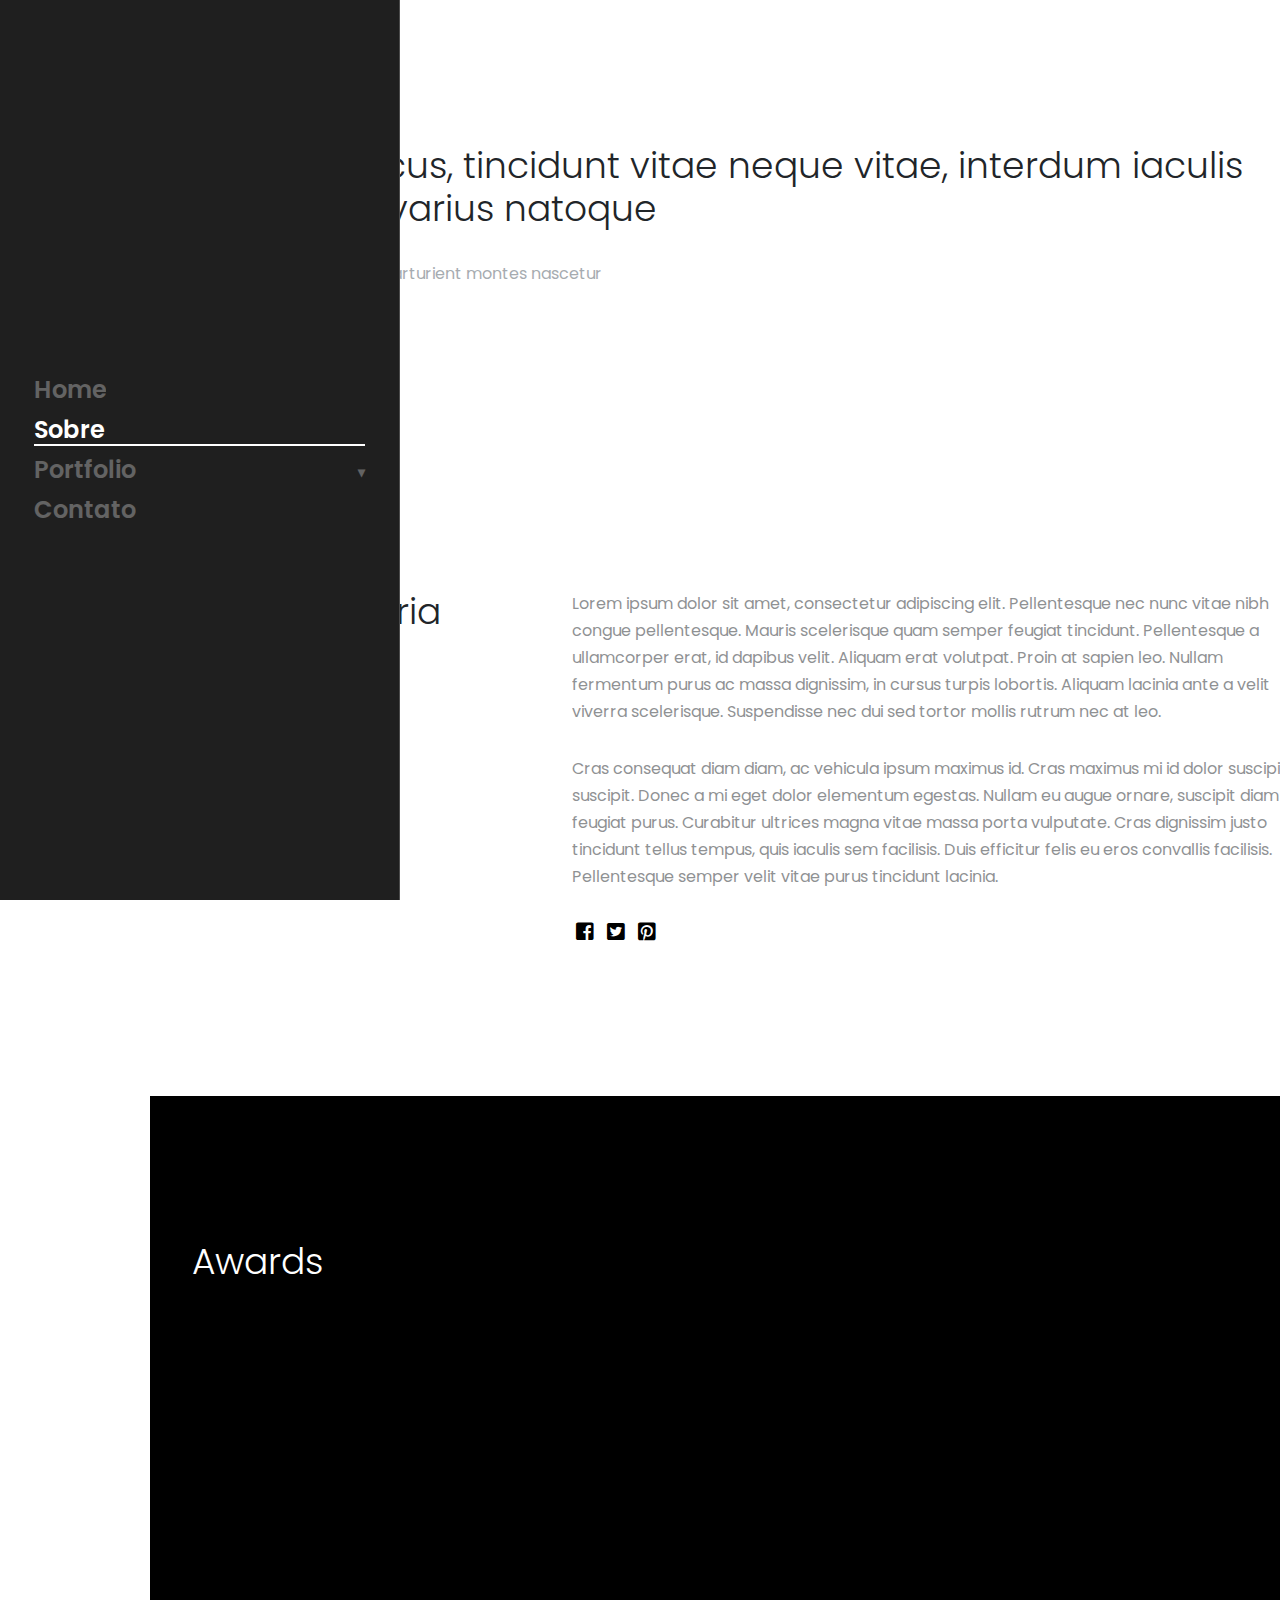
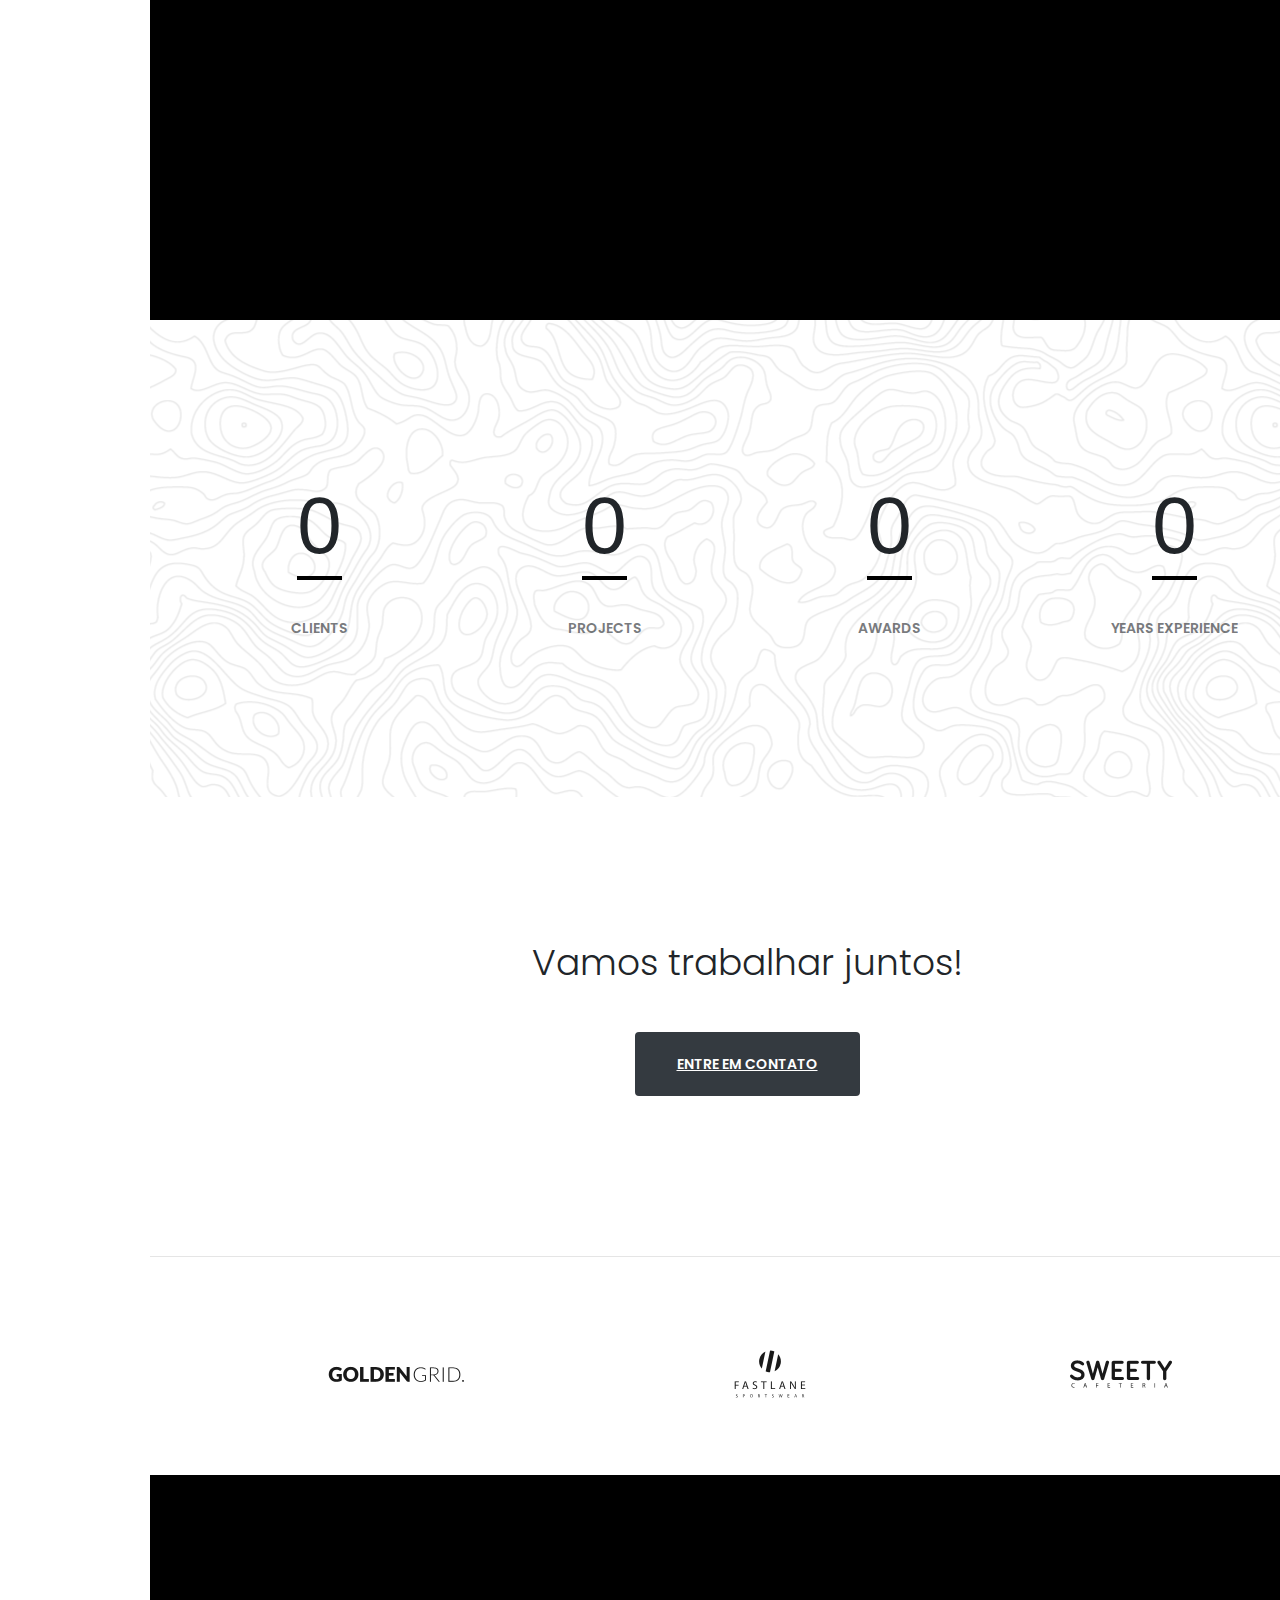
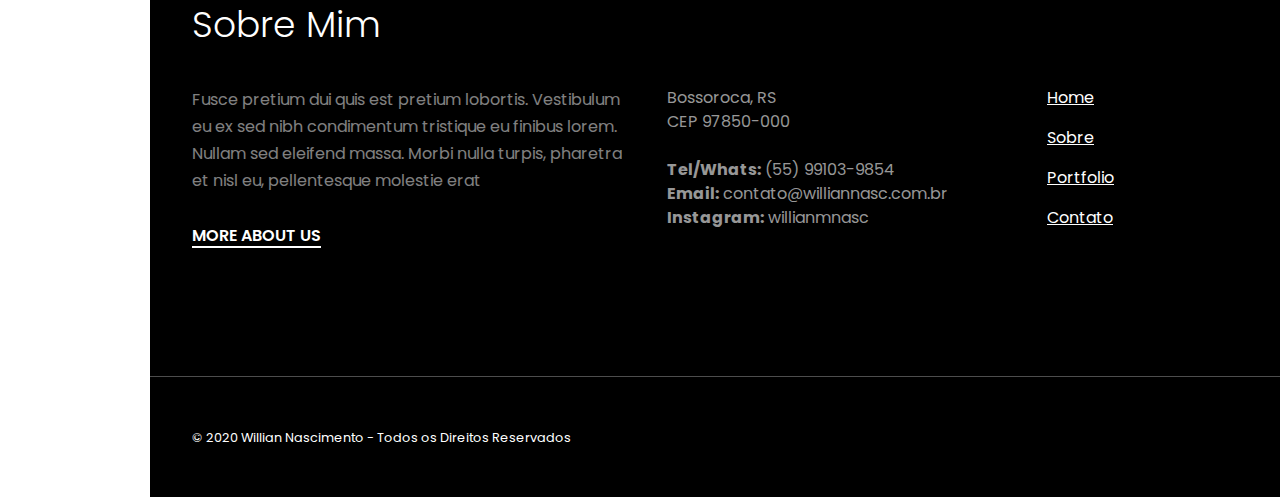
==== sobre.html @ 7a1d3979 "Update Site" ====
<!doctype html>
<html lang="en">
<head>
	<meta charset="UTF-8">
    <meta name="viewport" content="width=device-width, initial-scale=1, shrink-to-fit=no">
	<meta name="author" content="ThemeStarz">

    <link rel="stylesheet" href="https://fonts.googleapis.com/css?family=Poppins:300,400,600">
    <link rel="stylesheet" href="assets/bootstrap/css/bootstrap.min.css" type="text/css">
    <link rel="stylesheet" href="assets/font-awesome/css/fontawesome-all.min.css">
    <link rel="stylesheet" href="assets/css/magnific-popup.css">
    <link rel="stylesheet" href="assets/css/odometer-theme-default.css">
    <link rel="stylesheet" href="assets/css/style.css">

	<title>Sobre | Willian Nascimento</title>

</head>
<body class="has-loading-screen">

<div class="ts-page-wrapper">
    <!--Brand Navigation
    ====================================================================================================================
    -->
    <div id="brand-navigation">

     

    </div>

    <!--Main Left Navigation
    ====================================================================================================================
    -->
    <div id="main-navigation">
        <nav class="navbar navbar-dark">
            <ul class="navbar-nav">

                <!--Home
                ========================================================================================================
                -->
                <li class="nav-item">
                    <a class="nav-link" href="index" role="button">Home</a>
                    <div class="collapse" id="collapse__home">
                    </div>
                </li>

                <!--About us
                ========================================================================================================
                -->
                <li class="nav-item">
                    <a class="nav-link active" href="sobre" role="button">Sobre</a>
                    <div class="collapse" id="collapse__about">
                    </div>
                </li>

                <!--Portfolio
                ========================================================================================================
                -->
                <li class="nav-item">
                    <a class="nav-link" href="#collapse-portfolio" data-toggle="collapse" role="button">Portfolio</a>
                    <div class="collapse" id="collapse-portfolio">
                        <ul class="nav flex-column">

                            <!--Single-->

                            <li class="nav-item">
                                <a class="nav-link" href="#collapse__portfolio--detail" data-toggle="collapse" role="button">Detail</a>
                                <div class="collapse" id="collapse__portfolio--detail">
                                    <ul class="nav flex-column">
                                        <li class="nav-item">
                                            <a class="nav-link" href="portfolio__detail--default.html">Default</a>
                                        </li>
                                        <li class="nav-item">
                                            <a class="nav-link" href="portfolio__detail--slider.html">Slider</a>
                                        </li>
                                        <li class="nav-item">
                                            <a class="nav-link" href="portfolio__detail--minimal.html">Minimal</a>
                                        </li>
                                        <li class="nav-item">
                                            <a class="nav-link" href="portfolio__detail--case-study.html">Case Study</a>
                                        </li>
                                        <li class="nav-item">
                                            <a class="nav-link" href="portfolio__detail--vertical.html">Vertical</a>
                                        </li>
                                    </ul>
                                </div>
                            </li>

                            <!--Columns-->

                            <li class="nav-item">
                                <a class="nav-link" href="#collapse__portfolio--columns" data-toggle="collapse" role="button">Columns</a>
                                <div class="collapse" id="collapse__portfolio--columns">
                                    <ul class="nav flex-column">
                                        <li class="nav-item">
                                            <a class="nav-link" href="portfolio__columns--2.html">2 Columns</a>
                                        </li>
                                        <li class="nav-item">
                                            <a class="nav-link" href="portfolio__columns--3.html">3 Columns</a>
                                        </li>
                                        <li class="nav-item">
                                            <a class="nav-link" href="portfolio__columns--4.html">4 Columns</a>
                                        </li>
                                        <li class="nav-item">
                                            <a class="nav-link" href="portfolio__columns--2--full-width.html">Full Width 2 Columns</a>
                                        </li>
                                        <li class="nav-item">
                                            <a class="nav-link" href="portfolio__columns--3--full-width.html">Full Width 3 Columns</a>
                                        </li>
                                        <li class="nav-item">
                                            <a class="nav-link" href="portfolio__columns--4--full-width.html">Full Width 4 Columns</a>
                                        </li>
                                    </ul>
                                </div>
                            </li>

                            <!--Masonry-->

                            <li class="nav-item">
                                <a class="nav-link" href="portfolio__masonry.html">Masonry</a>
                            </li>

                        </ul>
                    </div>
                </li>


                <!--Contact
                ========================================================================================================
                -->
                <li class="nav-item">
                    <a class="nav-link" href="contato" role="button">Contato</a>
                    <div class="collapse" id="collapse__contact">
                    </div>
                </li>

            </ul>
        </nav>
    </div>

    <!--Content
    ====================================================================================================================
    -->
    <div class="ts-content">
        <!--HERO HEADER
        ================================================================================================================
        ================================================================================================================
        -->
        <header id="ts-hero" class="ts-block">

            <div class="container pt-5 pt-lg-0">

                <blockquote class="blockquote">
                    <h2>Cras nisl lacus, tincidunt vitae neque vitae, interdum iaculis tortor. Orci varius natoque</h2>
                    <div class="blockquote-footer">Penatibus et magnis dis parturient montes nascetur</div>
                </blockquote>

            </div>

        </header>

        <!--MAIN CONTENT
        ================================================================================================================
        ================================================================================================================
        -->
        <main id="ts-content">

            <!--The Team
            ============================================================================================================
            -->
            

            <!--Our Story
            ============================================================================================================
            -->
            <section id="story" class="ts-block">
                <div class="container">
                    <div class="row">

                        <div class="col-md-4">
                            <div class="ts-title">
                                <h2>Minha História</h2>
                            </div>
                        </div>

                        <div class="col-md-8">
                            <p>
                                Lorem ipsum dolor sit amet, consectetur adipiscing elit. Pellentesque nec nunc vitae nibh
                                congue pellentesque. Mauris scelerisque quam semper feugiat tincidunt. Pellentesque a
                                ullamcorper erat, id dapibus velit. Aliquam erat volutpat. Proin at sapien leo. Nullam
                                fermentum purus ac massa dignissim, in cursus turpis lobortis. Aliquam lacinia ante a
                                velit viverra scelerisque. Suspendisse nec dui sed tortor mollis rutrum nec at leo.
                            </p>
                            <p>
                                Cras consequat diam diam, ac vehicula ipsum maximus id. Cras maximus mi id dolor suscipit
                                suscipit. Donec a mi eget dolor elementum egestas. Nullam eu augue ornare, suscipit diam
                                ut, feugiat purus. Curabitur ultrices magna vitae massa porta vulputate. Cras dignissim
                                justo tincidunt tellus tempus, quis iaculis sem facilisis. Duis efficitur felis eu eros
                                convallis facilisis. Pellentesque semper velit vitae purus tincidunt lacinia.
                            </p>
                            <div class="ts-group h5">
                                <a href="#" class="px-1">
                                    <i class="fab fa-facebook-square"></i>
                                </a>
                                <a href="#" class="px-1">
                                    <i class="fab fa-twitter-square"></i>
                                </a>
                                <a href="#" class="px-1">
                                    <i class="fab fa-pinterest-square"></i>
                                </a>
                            </div>
                        </div>

                    </div>
                </div>
            </section>

            <!--Awards
            ============================================================================================================
            -->
            <section id="features" class="ts-block ts-bg-black text-white">
                <div class="container">
                    <div class="row">

                        <div class="col-md-4">
                            <div class="ts-title">
                                <h2>Awards</h2>
                            </div>
                        </div>

                        <div class="col-md-8">
                            <ul class="list list-text list-dashed">

                                <li data-animate="ts-fadeInRight">
                                    <h5 class="opacity-30"><strong>2010</strong></h5>
                                    <h4>1st place in Best Interactive Design</h4>
                                    <p>
                                        Fusce pretium dui quis est pretium lobortis. Vestibulum eu ex sed nibh
                                        condimentum tristique eu finibus lorem. Nullam sed eleifend massa.
                                    </p>
                                </li>
                                <!--end Experience block-->

                                <li data-animate="ts-fadeInRight" data-ts-delay=".1s">
                                    <h5 class="opacity-30"><strong>2012</strong></h5>
                                    <h4>The Best Photomanipulation</h4>
                                    <p>
                                        Vestibulum eu ex sed nibh condimentum tristique eu finibus lorem. Nullam sed
                                        eleifend massa. Morbi nulla turpis, pharetra
                                    </p>
                                </li>
                                <!--end Experience block-->

                                <li data-animate="ts-fadeInRight" data-ts-delay=".2s">
                                    <h5 class="opacity-30"><strong>2015</strong></h5>
                                    <h4>Top 5 Innovative Mobile Applications</h4>
                                    <p>
                                        Tristique eu finibus lorem. Nullam sed eleifend massa. Morbi nulla turpis,
                                        pharetra et nisl eu, pellentesque molestie erat
                                    </p>
                                </li>
                                <!--end Experience block-->

                            </ul>
                        </div>

                    </div>
                </div>

            </section>

            <!--Promo numbers
            ============================================================================================================
            -->
            <section class="ts-block ts-background-repeat" data-bg-image="assets/img/bg__pattern--topo.png">
                <div class="container ts-promo-numbers">
                    <div class="row">

                        <div class="col-sm-6 col-md-3">
                            <div class="ts-promo-number text-center">
                                <figure class="odometer" data-odometer-final="43">0</figure>
                                <h5>Clients</h5>
                            </div>
                        </div>
                        <!--end Promo number-->

                        <div class="col-sm-6 col-md-3">
                            <div class="ts-promo-number text-center">
                                <figure class="odometer" data-odometer-final="68">0</figure>
                                <h5>Projects</h5>
                            </div>
                        </div>
                        <!--end Promo number-->

                        <div class="col-sm-6 col-md-3">
                            <div class="ts-promo-number text-center">
                                <figure class="odometer" data-odometer-final="17">0</figure>
                                <h5>Awards</h5>
                            </div>
                        </div>
                        <!--end Promo number-->

                        <div class="col-sm-6 col-md-3">
                            <div class="ts-promo-number text-center">
                                <figure class="odometer" data-odometer-final="12">0</figure>
                                <h5>Years Experience</h5>
                            </div>
                        </div>
                        <!--end Promo number-->

                    </div>
                </div>
            </section>

            <!--Call to action
            ============================================================================================================
            -->
            <section class="py-5 text-center">
                <div class="container py-5 my-5">

                    <h2 class="mb-5">Vamos trabalhar juntos!</h2>
                    <a href="#" class="btn btn-dark">Entre em contato</a>

                </div>
            </section>

            <hr>

            <!--Partners
            ============================================================================================================
            -->
            <section id="partners" class="py-3">
                <div class="container py-5">
                    <div class="d-block d-md-flex justify-content-around align-items-center text-center ts-partners">

                        <a href="#">
                            <img src="assets/img/logo-01.png" alt="">
                        </a>
                        <a href="#">
                            <img src="assets/img/logo-02.png" alt="">
                        </a>
                        <a href="#">
                            <img src="assets/img/logo-03.png" alt="">
                        </a>

                    </div>
                </div>
            </section>

        </main>
        <!--end #content-->

        <!--FOOTER
        ================================================================================================================
        ================================================================================================================
        -->
        <footer id="ts-footer">
            <section id="ts-footer-main">
                <div class="container">

                    <div class="ts-title">
                        <h2>Sobre Mim</h2>
                    </div>

                    <div class="row">

                        <div class="col-md-5">
                            <p>
                                Fusce pretium dui quis est pretium lobortis. Vestibulum eu ex sed nibh condimentum
                                tristique eu finibus lorem. Nullam sed eleifend massa. Morbi nulla turpis, pharetra et
                                nisl eu, pellentesque molestie erat
                            </p>
                            <a href="#" class="ts-link ts-underline mb-5 mb-md-0 d-inline-block">More About Us</a>
                        </div>

                        <div class="col-sm-6 col-md-4">
                            <address class="ts-text-muted---white">
                                Bossoroca, RS
                                <br>
                                CEP 97850-000
                                <br>
                                <br>
                                <strong>Tel/Whats:</strong> <a href="https://api.whatsapp.com/send?phone=+5555991039854">(55) 99103-9854</a>
                                <br>
                                <strong>Email:</strong> <a href="mailto:williannasc@live.com">contato@williannasc.com.br</a>
                                <br>
                                <strong>Instagram:</strong> <a href="https://www.instagram.com/willianmnasc/">willianmnasc</a>
                                <br>
                            </address>
                        </div>

                        <div class="col-sm-6 col-md-3">
                            <nav class="nav flex-column">
                                <a class="nav-link" href="index">Home</a>
                                <a class="nav-link" href="sobre">Sobre</a>
                                <a class="nav-link" href="#">Portfolio</a>
                                <a class="nav-link" href="contato">Contato</a>
                            </nav>
                        </div>

                    </div>
                </div>
            </section>

            <section>
                <div class="container py-5">
                    <small>© 2020 Willian Nascimento - Todos os Direitos Reservados</small>
                </div>
            </section>

        </footer>
        <!--end #footer-->

    </div>
    <!--end page-->
</div>

	<script src="assets/js/jquery-3.3.1.min.js"></script>
	<script src="assets/js/popper.min.js"></script>
	<script src="assets/bootstrap/js/bootstrap.min.js"></script>
    <script src="assets/js/imagesloaded.pkgd.min.js"></script>
	<script src="assets/js/isInViewport.jquery.js"></script>
	<script src="assets/js/jquery.magnific-popup.min.js"></script>
	<script src="assets/js/scrolla.jquery.min.js"></script>
	<script src="assets/js/jquery.validate.min.js"></script>
	<script src="assets/js/jquery-validate.bootstrap-tooltip.min.js"></script>
	<script src="assets/js/odometer.min.js"></script>
	<script src="assets/js/owl.carousel.min.js"></script>
    <script src="assets/js/jquery.vide.min.js"></script>
    <script src="assets/js/custom.js"></script>

</body>
</html>
---- assets/css/odometer-theme-default.css ----
.odometer.odometer-auto-theme, .odometer.odometer-theme-default {
  display: inline-block;
  vertical-align: middle;
  *vertical-align: auto;
  *zoom: 1;
  *display: inline;
  position: relative;
}
.odometer.odometer-auto-theme .odometer-digit, .odometer.odometer-theme-default .odometer-digit {
  display: inline-block;
  vertical-align: middle;
  *vertical-align: auto;
  *zoom: 1;
  *display: inline;
  position: relative;
}
.odometer.odometer-auto-theme .odometer-digit .odometer-digit-spacer, .odometer.odometer-theme-default .odometer-digit .odometer-digit-spacer {
  display: inline-block;
  vertical-align: middle;
  *vertical-align: auto;
  *zoom: 1;
  *display: inline;
  visibility: hidden;
}
.odometer.odometer-auto-theme .odometer-digit .odometer-digit-inner, .odometer.odometer-theme-default .odometer-digit .odometer-digit-inner {
  text-align: left;
  display: block;
  position: absolute;
  top: 0;
  left: 0;
  right: 0;
  bottom: 0;
  overflow: hidden;
}
.odometer.odometer-auto-theme .odometer-digit .odometer-ribbon, .odometer.odometer-theme-default .odometer-digit .odometer-ribbon {
  display: block;
}
.odometer.odometer-auto-theme .odometer-digit .odometer-ribbon-inner, .odometer.odometer-theme-default .odometer-digit .odometer-ribbon-inner {
  display: block;
  -webkit-backface-visibility: hidden;
}
.odometer.odometer-auto-theme .odometer-digit .odometer-value, .odometer.odometer-theme-default .odometer-digit .odometer-value {
  display: block;
  -webkit-transform: translateZ(0);
}
.odometer.odometer-auto-theme .odometer-digit .odometer-value.odometer-last-value, .odometer.odometer-theme-default .odometer-digit .odometer-value.odometer-last-value {
  position: absolute;
}
.odometer.odometer-auto-theme.odometer-animating-up .odometer-ribbon-inner, .odometer.odometer-theme-default.odometer-animating-up .odometer-ribbon-inner {
  -webkit-transition: -webkit-transform 2s;
  -moz-transition: -moz-transform 2s;
  -ms-transition: -ms-transform 2s;
  -o-transition: -o-transform 2s;
  transition: transform 2s;
}
.odometer.odometer-auto-theme.odometer-animating-up.odometer-animating .odometer-ribbon-inner, .odometer.odometer-theme-default.odometer-animating-up.odometer-animating .odometer-ribbon-inner {
  -webkit-transform: translateY(-100%);
  -moz-transform: translateY(-100%);
  -ms-transform: translateY(-100%);
  -o-transform: translateY(-100%);
  transform: translateY(-100%);
}
.odometer.odometer-auto-theme.odometer-animating-down .odometer-ribbon-inner, .odometer.odometer-theme-default.odometer-animating-down .odometer-ribbon-inner {
  -webkit-transform: translateY(-100%);
  -moz-transform: translateY(-100%);
  -ms-transform: translateY(-100%);
  -o-transform: translateY(-100%);
  transform: translateY(-100%);
}
.odometer.odometer-auto-theme.odometer-animating-down.odometer-animating .odometer-ribbon-inner, .odometer.odometer-theme-default.odometer-animating-down.odometer-animating .odometer-ribbon-inner {
  -webkit-transition: -webkit-transform 2s;
  -moz-transition: -moz-transform 2s;
  -ms-transition: -ms-transform 2s;
  -o-transition: -o-transform 2s;
  transition: transform 2s;
  -webkit-transform: translateY(0);
  -moz-transform: translateY(0);
  -ms-transform: translateY(0);
  -o-transform: translateY(0);
  transform: translateY(0);
}

.odometer.odometer-auto-theme, .odometer.odometer-theme-default {
  font-family: "Helvetica Neue", sans-serif;
  line-height: 1.1em;
}
.odometer.odometer-auto-theme .odometer-value, .odometer.odometer-theme-default .odometer-value {
  text-align: center;
}
---- assets/css/style.css ----
/*----------------------------------------------------------------------------------------------------------------------
Project:	    Preus
Version:        1.0.0

Default Color   #000;
Background Color  #fff;

Body copy:		'Poppins', sans-serif; 16px;
Headers:		'Poppins', sans-serif;

----------------------------------------------------------------------------------------------------------------------*/

/*----------------------------------------------------------------------------------------------------------------------
[Table of contents]

A. Basic Styling
  -- Styling

B. Helpers
  -- animations
  -- align
  -- borders
  -- colors
  -- column-count
  -- background
  -- height
  -- margin
  -- list
  -- no-gutters
  -- opacity
  -- overflow
  -- padding
  -- position
  -- shadow
  -- typography
  -- title
  -- transitions
  -- utilities
  -- video-bg
  -- width
  -- z-index

C. Components
  -- block
  -- blockquote
  -- blog
  -- box
  -- buttons
  -- card
  -- circle
  -- description-list
  -- forms
  -- footer
  -- gallery
  -- hr
  -- inputs
  -- item
  -- list
  -- loading-screen
  -- map
  -- member
  -- hero
  -- navbar
  -- page
  -- partners

D. Plugins Styles
  -- Magnific Popup
  -- Owl Carousel

E. Template Specific Elements
  -- Other


----------------------------------------------------------------------------------------------------------------------*/

/***********************************************************************************************************************
A. Basic Styling
***********************************************************************************************************************/

/*-------------------------------------------
  -- Styling - Colors, Font Size, Font Family
-------------------------------------------*/

body {
    font-family: 'Poppins', sans-serif;
    font-size: 1rem;
    margin: 0;
    padding: 0;
}

html {
    font-size: 90%;
}

@media (min-width: 36rem) and (max-width: 47.9375rem) {
    html {
        font-size: 85%;
    }
}

@media (min-width: 48rem) and (max-width: 61.9375rem) {
    html {
        font-size: 90%;
    }
}

@media (min-width: 62rem) and (max-width: 74.9375rem) {
    html {
        font-size: 95%;
    }
}

@media (min-width: 75rem) {
    html {
        font-size: 100%;
    }
}

h1, .ts-h1 {
    font-size: 2.5rem;
    font-weight: 600;
    margin-bottom: .5rem;
}

@media (min-width: 48rem) {
    h1, .ts-h1 {
        font-size: 3rem;
    }
}

@media (min-width: 75rem) {
    h1, .ts-h1 {
        font-size: 4.5rem;
    }
}

@media (min-width: 62rem) {
    h1, .ts-h1 {
        margin-bottom: 1rem;
    }
}

h2, .ts-h2 {
    font-size: 1.625rem;
    font-weight: 300;
}

@media (min-width: 48rem) {
    h2, .ts-h2 {
        font-size: 1.875rem;
    }
}

@media (min-width: 75rem) {
    h2, .ts-h2 {
        font-size: 2.25rem;
    }
}

h3, .ts-h3 {
    font-size: 1.5rem;
    margin-bottom: 1.5625rem;
}

@media (min-width: 36rem) {
    h3, .ts-h3 {
        font-size: 1.375rem;
    }
}

@media (min-width: 75rem) {
    h3, .ts-h3 {
        font-size: 1.875rem;
    }
}

h4, .ts-h4 {
    font-size: 1.25rem;
    margin-bottom: 1.875rem;
    font-weight: 300;
}

@media (min-width: 48rem) {
    h4, .ts-h4 {
        font-size: 1.5rem;
    }
}

h5, .ts-h5 {
    font-size: 1.125rem;
}

@media (min-width: 36rem) {
    h5, .ts-h5 {
        font-size: 1.25rem;
    }
}

h6, .ts-h6 {
    font-size: 1rem;
}

/***********************************************************************************************************************
B. Helpers
***********************************************************************************************************************/

/*-------------------------------------------
  -- Animations
-------------------------------------------*/

[data-animate] {
    opacity: 0;
    -webkit-animation-fill-mode: forwards;
            animation-fill-mode: forwards;
    -webkit-animation-duration: .8s;
            animation-duration: .8s;
    -webkit-animation-timing-function: cubic-bezier(.67, .01, .08, .99);
            animation-timing-function: cubic-bezier(.67, .01, .08, .99);
}

/* Fade In Up */

@-webkit-keyframes ts-fadeInUp {
    from {
        opacity: 0;
        -webkit-transform: translate3d(0, 1.25rem, 0);
                transform: translate3d(0, 1.25rem, 0);
    }

    to {
        opacity: 1;
        -webkit-transform: translate3d(0, 0, 0);
                transform: translate3d(0, 0, 0);
    }
}

@keyframes ts-fadeInUp {
    from {
        opacity: 0;
        -webkit-transform: translate3d(0, 1.25rem, 0);
                transform: translate3d(0, 1.25rem, 0);
    }

    to {
        opacity: 1;
        -webkit-transform: translate3d(0, 0, 0);
                transform: translate3d(0, 0, 0);
    }
}

.ts-fadeInUp {
    -webkit-animation-name: ts-fadeInUp;
            animation-name: ts-fadeInUp;
}

/* Fade In Down */

@-webkit-keyframes ts-fadeInDown {
    from {
        opacity: 0;
        -webkit-transform: translate3d(0, -1.25rem, 0);
                transform: translate3d(0, -1.25rem, 0);
    }

    to {
        opacity: 1;
        -webkit-transform: translate3d(0, 0, 0);
                transform: translate3d(0, 0, 0);
    }
}

@keyframes ts-fadeInDown {
    from {
        opacity: 0;
        -webkit-transform: translate3d(0, -1.25rem, 0);
                transform: translate3d(0, -1.25rem, 0);
    }

    to {
        opacity: 1;
        -webkit-transform: translate3d(0, 0, 0);
                transform: translate3d(0, 0, 0);
    }
}

.ts-fadeInDown {
    -webkit-animation-name: ts-fadeInDown;
            animation-name: ts-fadeInDown;
}

/* Fade In Left */

@-webkit-keyframes ts-fadeInLeft {
    from {
        opacity: 0;
        -webkit-transform: translate3d(-1.25rem, 0, 0);
                transform: translate3d(-1.25rem, 0, 0);
    }

    to {
        opacity: 1;
        -webkit-transform: translate3d(0, 0, 0);
                transform: translate3d(0, 0, 0);
    }
}

@keyframes ts-fadeInLeft {
    from {
        opacity: 0;
        -webkit-transform: translate3d(-1.25rem, 0, 0);
                transform: translate3d(-1.25rem, 0, 0);
    }

    to {
        opacity: 1;
        -webkit-transform: translate3d(0, 0, 0);
                transform: translate3d(0, 0, 0);
    }
}

.ts-fadeInLeft {
    -webkit-animation-name: ts-fadeInLeft;
            animation-name: ts-fadeInLeft;
}

/* Fade In Right */

@-webkit-keyframes ts-fadeInRight {
    from {
        opacity: 0;
        -webkit-transform: translate3d(1.25rem, 0, 0);
                transform: translate3d(1.25rem, 0, 0);
    }

    to {
        opacity: 1;
        -webkit-transform: translate3d(0, 0, 0);
                transform: translate3d(0, 0, 0);
    }
}

@keyframes ts-fadeInRight {
    from {
        opacity: 0;
        -webkit-transform: translate3d(1.25rem, 0, 0);
                transform: translate3d(1.25rem, 0, 0);
    }

    to {
        opacity: 1;
        -webkit-transform: translate3d(0, 0, 0);
                transform: translate3d(0, 0, 0);
    }
}

.ts-fadeInRight {
    -webkit-animation-name: ts-fadeInRight;
            animation-name: ts-fadeInRight;
}

/* Zoom In */

@-webkit-keyframes ts-zoomIn {
    from {
        opacity: 0;
        -webkit-transform: scale(.5);
                transform: scale(.5);
    }

    to {
        opacity: 1;
        -webkit-transform: scale(1);
                transform: scale(1);
    }
}

@keyframes ts-zoomIn {
    from {
        opacity: 0;
        -webkit-transform: scale(.5);
                transform: scale(.5);
    }

    to {
        opacity: 1;
        -webkit-transform: scale(1);
                transform: scale(1);
    }
}

.ts-zoomIn {
    -webkit-animation-name: ts-zoomIn;
            animation-name: ts-zoomIn;
}

/* Zoom Out In */

@-webkit-keyframes ts-zoomOutIn {
    from {
        opacity: 0;
        -webkit-transform: scale(1.1);
                transform: scale(1.1);
    }

    to {
        opacity: 1;
        -webkit-transform: scale(1);
                transform: scale(1);
    }
}

@keyframes ts-zoomOutIn {
    from {
        opacity: 0;
        -webkit-transform: scale(1.1);
                transform: scale(1.1);
    }

    to {
        opacity: 1;
        -webkit-transform: scale(1);
                transform: scale(1);
    }
}

.ts-zoomOutIn {
    -webkit-animation-name: ts-zoomOutIn;
            animation-name: ts-zoomOutIn;
}

/* Zoom In Short */

@-webkit-keyframes ts-zoomInShort {
    from {
        opacity: 0;
        -webkit-transform: scale(.9);
                transform: scale(.9);
    }

    to {
        opacity: 1;
        -webkit-transform: scale(1);
                transform: scale(1);
    }
}

@keyframes ts-zoomInShort {
    from {
        opacity: 0;
        -webkit-transform: scale(.9);
                transform: scale(.9);
    }

    to {
        opacity: 1;
        -webkit-transform: scale(1);
                transform: scale(1);
    }
}

.ts-zoomInShort {
    -webkit-animation-name: ts-zoomInShort;
            animation-name: ts-zoomInShort;
}

/* Reveal */

@-webkit-keyframes ts-reveal {
    from {
        opacity: 0;
        -webkit-transform: scale(.9);
                transform: scale(.9);
    }

    to {
        opacity: 1;
        -webkit-transform: scale(1);
                transform: scale(1);
    }
}

@keyframes ts-reveal {
    from {
        opacity: 0;
        -webkit-transform: scale(.9);
                transform: scale(.9);
    }

    to {
        opacity: 1;
        -webkit-transform: scale(1);
                transform: scale(1);
    }
}

[data-animate="ts-reveal"] {
    opacity: 1;
}

[data-animate="ts-reveal"].animated .wrapper span {
    -webkit-transform: translateY(0%);
            transform: translateY(0%);
}

[data-animate="ts-reveal"] .wrapper {
    display: inline-block;
    margin-bottom: -1rem;
    overflow: hidden;
}

[data-animate="ts-reveal"] .wrapper span {
    display: inline-block;
    transition: -webkit-transform .8s cubic-bezier(.67, .01, .08, .99);
    transition: transform .8s cubic-bezier(.67, .01, .08, .99);
    transition: transform .8s cubic-bezier(.67, .01, .08, .99),
                -webkit-transform .8s cubic-bezier(.67, .01, .08, .99);
    -webkit-transform: translateY(100%);
            transform: translateY(100%);
}

/* -- Align */

.ts-align__vertical {
    display: flex;
    align-items: center;
}

/*-------------------------------------------
  -- Borders
-------------------------------------------*/

:root {
    /* Border radius *//* Border bottom */
}

.ts-border-radius__sm {
    border-radius: .125rem;
    overflow: hidden;
}

.ts-border-radius__md {
    border-radius: .25rem;
    overflow: hidden;
}

.ts-border-radius__lg {
    border-radius: .5rem;
    overflow: hidden;
}

.ts-border-radius__xl {
    border-radius: .75rem;
    overflow: hidden;
}

.ts-border-radius__pill {
    border-radius: 6.25rem !important;
    overflow: hidden;
}

.ts-border-radius__round-shape {
    border-radius: 187.5rem;
    overflow: hidden;
}

.ts-border-none {
    border: none;
}

.ts-border-bottom {
    border-bottom: .0625rem solid rgba(0, 0, 0, .1);
}

.ts-border-muted {
    border-color: rgba(0, 0, 0, .1) !important;
}

.ts-border-light {
    border-color: rgba(255, 255, 255, .2) !important;
}

.ts-border-dark {
    border-color: rgba(0, 0, 0, .4) !important;
}

.ts-font-color__white {
    color: #fff;
}

.ts-font-color__black {
    color: #000;
}

.ts-font-color__primary {
    color: #000;
}

.ts-bg-primary {
    background-color: #000;
}

.ts-column-count-2 {
    -webkit-column-count: 2;
            column-count: 2;
}

.ts-column-count-3 {
    -webkit-column-count: 3;
            column-count: 3;
}

.ts-column-count-4 {
    -webkit-column-count: 4;
            column-count: 4;
}

/*-------------------------------------------
  -- Background
-------------------------------------------*/

[data-bg-image] {
    background-size: cover;
    background-position: 50%;
}

.ts-background {
    bottom: 0;
    left: 0;
    height: 100%;
    overflow: hidden;
    position: absolute;
    width: 100%;
    z-index: -2;
}

.ts-background .ts-background {
    height: 100%;
    width: 100%;
}

.ts-background-repeat {
    background-repeat: repeat !important;
    background-size: inherit !important;
}

.ts-background-repeat .ts-background-image {
    background-repeat: repeat;
    background-size: inherit;
}

.ts-background-image, .ts-img-into-bg {
    background-repeat: no-repeat;
    background-size: cover;
    background-position: 50%;
    height: 100%;
    overflow: hidden;
    width: 100%;
    position: absolute;
    top: 0;
    left: 0;
}

.ts-background-image img, .ts-img-into-bg img {
    display: none;
}

.ts-background-original-size {
    background-size: inherit;
}

.ts-background-size-cover {
    background-size: cover;
}

.ts-background-size-contain {
    background-size: contain;
}

.ts-background-repeat-x {
    background-repeat: repeat-x;
}

.ts-background-repeat-y {
    background-repeat: repeat-y;
}

.ts-background-repeat-repeat {
    background-repeat: repeat;
    background-size: inherit;
}

.ts-background-position-top {
    background-position: top;
}

.ts-background-position-center {
    background-position: center;
}

.ts-background-position-bottom {
    background-position: bottom;
}

.ts-background-position-left {
    background-position-x: left !important;
}

.ts-background-position-right {
    background-position-x: right !important;
}

.ts-background-particles {
    height: 120%;
    left: 0;
    margin-left: -10%;
    margin-top: -10%;
    overflow: hidden;
    position: absolute;
    top: 0;
    width: 120%;
    z-index: 1;
}

.ts-background-is-dark {
    color: #fff;
}

.ts-background-is-dark .form-control {
    box-shadow: 0 0 0 .125rem rgba(255, 255, 255, .2);
}

.ts-background-is-dark .form-control:focus {
    box-shadow: 0 0 0 .125rem rgba(255, 255, 255, .4);
}

.ts-background-is-dark .ts-btn-border-muted {
    border-color: rgba(255, 255, 255, .1);
}

.ts-video-bg {
    height: 100%;
}

.ts-video-bg .fluid-width-video-wrapper {
    height: 100%;
}

.ts-bg-black {
    background-color: #000;
}

/*-------------------------------------------
  -- Height
-------------------------------------------*/

.ts-height--25vh {
    height: 25vh;
}

.ts-height--50vh {
    height: 50vh;
}

.ts-height--75vh {
    height: 75vh;
}

.ts-height--100vh {
    height: 100vh;
}

/*-------------------------------------------
  -- Margin
-------------------------------------------*/

.ts-mt__0 {
    margin-top: 0 !important;
}

.ts-mr__0 {
    margin-right: 0 !important;
}

.ts-mb__0 {
    margin-bottom: 0 !important;
}

.ts-ml__0 {
    margin-left: 0 !important;
}

.list.list-text li {
    margin-bottom: 3rem;
}

.list.list-dashed {
    list-style: none;
}

.list.list-dashed li h4 {
    position: relative;
}

.list.list-dashed li h4:before {
    background-color: #000;
    content: "";
    height: .2rem;
    font-size: 1.4rem;
    font-weight: 600;
    left: -2rem;
    opacity: .6;
    position: absolute;
    top: .5rem;
    width: 1rem;
}

.list h4 {
    font-size: 1.125rem;
    font-weight: 600;
}

.list h5 {
    font-size: .875rem;
    opacity: .5;
}

.text-white .list.list-dashed li h4:before {
    background-color: #fff;
}

.ts-description-list dt {
    font-size: .6875rem;
    text-transform: uppercase;
    opacity: .4;
}

/*-------------------------------------------
  -- No Gutters - Removes padding from col*
-------------------------------------------*/

.no-gutters {
    margin-right: 0;
    margin-left: 0;
}

.no-gutters > .col, .no-gutters > [class*="col-"] {
    padding-right: 0;
    padding-left: 0;
}

/*-------------------------------------------
  -- Opacity
-------------------------------------------*/

.ts-opacity__5 {
    opacity: .05;
}

.ts-opacity__10 {
    opacity: .1;
}

.ts-opacity__20 {
    opacity: .2;
}

.ts-opacity__30 {
    opacity: .3;
}

.ts-opacity__40 {
    opacity: .4;
}

.ts-opacity__50 {
    opacity: .5;
}

.ts-opacity__60 {
    opacity: .6;
}

.ts-opacity__70 {
    opacity: .7;
}

.ts-opacity__80 {
    opacity: .8;
}

.ts-opacity__90 {
    opacity: .9;
}

/*-------------------------------------------
  -- Overflow
-------------------------------------------*/

.ts-overflow-y--auto {
    overflow-y: auto;
}

.ts-overflow-x--auto {
    overflow-x: auto;
}

.ts-overflow-x--hidden {
    overflow-x: hidden;
}

.ts-overflow-y--hidden {
    overflow-y: hidden;
}

/*-------------------------------------------
  -- Padding
-------------------------------------------*/

.ts-pt__0 {
    padding-top: 0 !important;
}

.ts-pr__0 {
    padding-right: 0 !important;
}

.ts-pb__0 {
    padding-bottom: 0 !important;
}

.ts-pl__0 {
    padding-left: 0 !important;
}

/*-------------------------------------------
  -- Position
-------------------------------------------*/

/* Top */

.ts-top__0 {
    top: 0%;
}

.ts-top__50 {
    top: 50%;
}

.ts-top__100 {
    top: 100%;
}

/* Right */

.ts-right__0 {
    right: 0%;
}

.ts-right__50 {
    right: 50%;
}

.ts-right__100 {
    right: 100%;
}

.ts-right__inherit {
    right: inherit;
}

/* Bottom */

.ts-bottom__0 {
    bottom: 0%;
}

.ts-bottom__50 {
    bottom: 50%;
}

.ts-bottom__100 {
    bottom: 100%;
}

/* Left */

.ts-left__0 {
    left: 0%;
}

.ts-left__50 {
    left: 50%;
}

.ts-left__100 {
    left: 100%;
}

.ts-left__inherit {
    left: inherit;
}

.ts-push-left__100 {
    -webkit-transform: translateX(100%);
            transform: translateX(100%);
}

.ts-push-down__50 {
    -webkit-transform: translateY(50%);
            transform: translateY(50%);
}

.ts-push-up__50 {
    -webkit-transform: translateY(-50%);
            transform: translateY(-50%);
}

/*-------------------------------------------
  -- Shadow
-------------------------------------------*/

:root {
    /* Box shadow */
}

.ts-shadow__sm {
    box-shadow: 0 .125rem .3125rem rgba(0, 0, 0, .1);
}

.ts-shadow__md {
    box-shadow: .125rem .1875rem .9375rem rgba(0, 0, 0, .15);
}

.ts-shadow__lg {
    box-shadow: .375rem .3125rem 1.5625rem rgba(0, 0, 0, .2);
}

.ts-shadow__none {
    box-shadow: none !important;
}

/*-------------------------------------------
  -- Typography
-------------------------------------------*/

a {
    color: #000;
    transition: .3s ease;
}

a:hover {
    color: #000;
    text-decoration: none;
}

a.ts-link {
    font-weight: 600;
    text-decoration: underline;
    text-transform: uppercase;
}

p {
    line-height: 1.6875rem;
    margin-bottom: 1.875rem;
    opacity: .5;
}

.ts-font-weight__normal {
    font-weight: normal;
}

.ts-font-weight__light {
    font-weight: lighter;
}

.ts-font-weight__bold {
    font-weight: bold;
}

.ts-text-small {
    font-size: .8125rem !important;
}

.ts-xs-text-center {
}

@media (max-width: 35.9375rem) {
    .ts-xs-text-center {
        text-align: center !important;
    }
}

.ts-text-muted {
    color: rgba(0, 0, 0, .6);
}

.ts-text-muted---white {
    color: rgba(255, 255, 255, .6) !important;
}

.ts-text-muted---white a {
    color: rgba(255, 255, 255, .6) !important;
}

.ts-text-muted---white a:hover {
    color: #fff !important;
}

.text-white a:not(.btn) {
    color: #fff;
}

.ts-text-black {
    color: #000 !important;
}

.ts-text-black a:not(.btn) {
    color: #000 !important;
}

.ts-text-underline {
    text-decoration: underline;
}

/*-------------------------------------------
  -- Title
-------------------------------------------*/

.ts-title {
}

@media (max-width: 35.9375rem) {
    .ts-title {
        margin-bottom: 2rem;
    }
}

@media (min-width: 36rem) and (max-width: 61.9375rem) {
    .ts-title {
        margin-bottom: 2.25rem;
    }
}

@media (min-width: 62rem) {
    .ts-title {
        margin-bottom: 2.5rem;
    }
}

.ts-title h5 {
    font-weight: normal;
    opacity: .5;
}

:root {
    /* Transition *//*--tr-cubic: .5s cubic-bezier(.03,.18,.05,1.01);*/
}

/*-------------------------------------------
  -- Utilities
-------------------------------------------*/

.ts-element {
    position: relative;
}

/* Social Icons */

.ts-social-icons {
    font-size: 120%;
}

.ts-social-icons a {
    padding: .125rem .25rem;
    color: #1f1f1f;
}

/* Overlay */

.ts-has-overlay {
    position: relative;
}

.ts-has-overlay:after {
    background-color: #000;
    content: "";
    height: 100%;
    left: 0;
    opacity: .7;
    position: absolute;
    top: 0;
    width: 100%;
    z-index: -1;
}

/* Flip x */

.ts-flip-x {
    -webkit-transform: scaleY(-1);
            transform: scaleY(-1);
}

/* Flip Y */

.ts-flip-y {
    -webkit-transform: scaleX(-1);
            transform: scaleX(-1);
}

.ts-has-talk-arrow {
    position: relative;
}

.ts-has-talk-arrow:after {
    border-style: solid;
    border-width: .625rem .625rem 0 0;
    border-color: #000 transparent transparent transparent;
    bottom: -0.625rem;
    content: "";
    left: 1rem;
    position: absolute;
}

.push-right {
    margin-left: 3rem;
    position: relative;
}

.push-left {
    margin-left: -3rem;
    position: relative;
}

.push-down {
    margin-top: 3rem;
    position: relative;
}

.push-up {
    margin-top: -3rem;
    position: relative;
}

.ts-img-fluid {
    max-height: 100vh;
}

.ts-pointer-none {
    pointer-events: none;
}

.ts-video-bg {
    height: 100%;
}

.ts-video-bg .fluid-width-video-wrapper {
    height: 100%;
}

.ts-video-bg iframe {
    border: 0;
    height: 100%;
    width: 100%;
}

/*-------------------------------------------
  -- Width
-------------------------------------------*/

.ts-width__10px {
    width: .625rem;
}

.ts-width__20px {
    width: 1.25rem;
}

.ts-width__30px {
    width: 1.875rem;
}

.ts-width__40px {
    width: 2.5rem;
}

.ts-width__50px {
    width: 3.125rem;
}

.ts-width__100px {
    width: 6.25rem;
}

.ts-width__200px {
    width: 12.5rem;
}

.ts-width__300px {
    width: 18.75rem;
}

.ts-width__400px {
    width: 25rem;
}

.ts-width__500px {
    width: 31.25rem;
}

.ts-width__inherit {
    width: inherit !important;
}

.ts-width__auto {
    width: auto !important;
}

/*-------------------------------------------
  -- Z-index
-------------------------------------------*/

.ts-z-index__-1 {
    z-index: -1 !important;
}

.ts-z-index__0 {
    z-index: 0 !important;
}

.ts-z-index__1 {
    z-index: 1 !important;
}

.ts-z-index__2 {
    z-index: 2 !important;
}

.ts-z-index__1000 {
    z-index: 1000 !important;
}

/***********************************************************************************************************************
C. Components
***********************************************************************************************************************/

/*-------------------------------------------
  -- Block
-------------------------------------------*/

.ts-block {
    padding-bottom: 4rem;
    padding-top: 4rem;
    position: relative;
}

@media (min-width: 62rem) and (max-width: 74.9375rem) {
    .ts-block {
        padding-bottom: 8rem;
        padding-top: 8rem;
    }
}

@media (min-width: 75rem) {
    .ts-block {
        padding-bottom: 9rem;
        padding-top: 9rem;
    }
}

.ts-block-inside {
    padding: 1.5rem;
    position: relative;
}

@media (min-width: 36rem) and (max-width: 61.9375rem) {
    .ts-block-inside {
        padding: 2.625rem;
    }
}

@media (min-width: 62rem) {
    .ts-block-inside {
        padding: 4rem;
    }
}

section {
    position: relative;
}

/*-------------------------------------------
  -- Blockquote
-------------------------------------------*/

blockquote h2 {
    margin-bottom: 2rem;
}

.blockquote-footer {
    opacity: .6;
}

.blockquote-footer:before {
    display: none;
}

.ts-blog-thumb {
    margin-bottom: 2rem;
}

.ts-blog-thumb .ts-blog-image {
    background-color: #000;
    display: block;
    margin-bottom: 2rem;
    height: 15rem;
    position: relative;
    z-index: 1;
}

.ts-blog-thumb .ts-blog-image:hover .ts-background-image {
    opacity: .5;
}

.ts-blog-thumb .ts-blog-image:hover:after {
    opacity: 1;
    -webkit-transform: scale(1);
            transform: scale(1);
}

.ts-blog-thumb .ts-blog-image:after {
    color: #fff;
    font-weight: 600;
    font-family: "Font Awesome 5 Free";
    position: absolute;
    top: 0;
    left: 0;
    content: "\f06e";
    font-size: 2rem;
    height: 3rem;
    width: 2rem;
    right: 0;
    bottom: 0;
    margin: auto;
    opacity: 0;
    transition: .3s ease;
    -webkit-transform: scale(1.1);
            transform: scale(1.1);
}

.ts-blog-thumb .ts-blog-image .ts-background-image {
    transition: .3s ease;
}

.ts-blog-thumb h4 {
    text-decoration: underline;
}

.ts-blog-thumb h6 {
    font-size: 80%;
    margin-bottom: 1rem;
    opacity: .5;
}

.ts-blog-thumb footer a {
    font-size: 90%;
    opacity: .4;
}

.ts-blog-thumb footer a:hover {
    opacity: 1;
}

.blog-post {
    margin-bottom: 6rem;
}

.blog-post .blog-post-header-image {
    display: block;
    margin-bottom: 2rem;
}

.blog-post .blog-post-header-image img {
    height: auto;
    width: 100%;
}

.blog-post h2 {
    margin-bottom: 2rem;
}

.blog-post .meta {
    font-size: .875rem;
    margin-bottom: 1rem;
}

.blog-post .meta .link-icon {
    display: inline-block;
    margin-right: 2rem;
    margin-bottom: .5rem;
    opacity: .6;
}

.blog-post .meta .link-icon i {
    margin-right: .5rem;
    opacity: .6;
}

.blog-post .meta .tags {
    margin-top: .5rem;
    margin-bottom: .5rem;
}

.blog-post .meta .tag {
    display: inline-block;
    background-color: #000;
    color: #fff;
    font-size: .75rem;
    padding: .25rem .5rem;
}

.page-item:first-child .page-link, .page-item:last-child .page-link {
    border-radius: 0;
}

.page-item.active .page-link {
    background-color: #000;
    color: #fff;
}

.page-item .page-link {
    border: none;
    color: #000;
}

#sidebar aside {
    margin-bottom: 2rem;
}

#sidebar ul {
    font-size: .875rem;
}

#sidebar ul a {
    display: block;
    padding-top: .25rem;
    padding-bottom: .25rem;
    opacity: .6;
}

#sidebar ul a:hover {
    opacity: 1;
}

.comment-wrapper {
    padding-left: 7rem;
}

.comment-wrapper .date {
    font-size: .75rem;
}

.comments ul {
    list-style: none;
}

.comments-child {
    padding-left: 7rem;
}

.post-author .wrapper {
    padding-left: 7rem;
}

/*-------------------------------------------
  -- Box
-------------------------------------------*/

.ts-box {
    background-color: #fff;
    border-radius: .25rem;
    margin-bottom: 1.875rem;
    box-shadow: .125rem .1875rem .9375rem rgba(0, 0, 0, .15);
    padding: 1.5625rem;
}

/*-------------------------------------------
  -- Buttons
-------------------------------------------*/

.btn {
    border-width: .125rem;
    box-shadow: none;
    font-weight: 600;
    font-size: .875rem;
    padding: 1.2rem 2.5rem;
    position: relative;
    outline: none !important;
    text-decoration: underline;
    text-transform: uppercase;
}

.btn:hover {
    text-decoration: underline;
}

.btn:hover .fa-arrow-right {
    -webkit-transform: translateX(.5rem);
            transform: translateX(.5rem);
}

.btn.btn-sm {
    padding: .75rem 1.5rem;
}

.btn.ts-btn-arrow:after {
    content: "\f061";
    font-family: "Font Awesome 5 Free";
    font-weight: 900;
    font-size: .625rem;
    margin-left: .75rem;
    position: relative;
    top: -0.0625rem;
    vertical-align: middle;
}

.btn span {
    transition: .3s ease;
}

.btn .status {
    bottom: 0;
    height: 1.375rem;
    left: 0;
    margin: auto;
    position: absolute;
    top: 0;
    right: 0;
    width: 1.5rem;
}

.btn .status .spinner {
    left: .3125rem;
    transition: .3s ease;
    top: .1875rem;
    position: absolute;
    opacity: 0;
}

.btn .status .status-icon {
    border-radius: 50%;
    left: 0;
    opacity: 0;
    font-size: .625rem;
    padding: .25rem .4375rem;
    position: relative;
    transition: .3s ease;
    z-index: 1;
    -webkit-transform: scale(0);
            transform: scale(0);
}

.btn .status .status-icon.valid {
    background-color: green;
}

.btn .status .status-icon.invalid {
    background-color: red;
}

.btn.processing span {
    opacity: .2;
}

.btn.processing .spinner {
    opacity: 1;
}

.btn.done .ts-spinner {
    opacity: 0;
}

.btn.done .status-icon {
    -webkit-transform: scale(1);
            transform: scale(1);
    opacity: 1;
}

.ts-btn-effect {
    display: inline-block;
    position: relative;
    overflow: hidden;
    vertical-align: middle;
}

.ts-btn-effect:hover .ts-hidden {
    -webkit-transform: translateX(0%);
            transform: translateX(0%);
}

.ts-btn-effect:hover .ts-visible {
    -webkit-transform: translateX(100%);
            transform: translateX(100%);
}

.ts-btn-effect .ts-visible {
    -webkit-transform: translateX(0%);
            transform: translateX(0%);
    transition: .3s ease;
}

.ts-btn-effect .ts-hidden {
    position: absolute;
    top: 0;
    left: 0;
    -webkit-transform: translateX(-100%);
            transform: translateX(-100%);
    transition: .3s ease;
}

.btn-primary {
    background-color: #000;
    border-color: #000;
    color: #fff;
}

.btn-primary:hover {
    background-color: #000;
    border-color: #000;
    box-shadow: none;
}

.btn-primary:focus {
    background-color: #000;
    border-color: #000;
    box-shadow: none;
}

.btn-primary:active {
    background-color: #000;
    border-color: #000;
    box-shadow: none;
}

.btn-lg {
    padding: .75rem 1.5rem;
    font-size: 1.125rem;
}

.btn-sm {
    font-size: .8125rem;
    padding: .375rem 1rem;
}

.btn-xs {
    font-size: .75rem;
    font-weight: 600;
    padding: .125rem .6875rem;
    text-transform: uppercase;
}

[class*="btn-outline-"] {
    box-shadow: none;
}

.ts-link-arrow-effect {
    overflow: hidden;
    display: inline-block;
    font-size: .75rem;
    text-transform: uppercase;
    font-weight: 700;
    color: #fff;
    position: relative;
    padding-right: 2rem;
}

/*
  &:hover {
    color: var(--color-white);
    &:before {
      animation: ts-link-arrow-effect-animation-in;
      animation-fill-mode: forwards;
      animation-duration: .4s;
      animation-timing-function: cubic-bezier(.6,.01,0,1);
    }
    span {
      transform: translateX(0%);
    }
  }
  */

.ts-link-arrow-effect:before {
    -webkit-animation: ts-link-arrow-effect-animation-out;
            animation: ts-link-arrow-effect-animation-out;
    -webkit-animation-fill-mode: forwards;
            animation-fill-mode: forwards;
    -webkit-animation-duration: .4s;
            animation-duration: .4s;
    -webkit-animation-timing-function: cubic-bezier(.6, .01, 0, 1);
            animation-timing-function: cubic-bezier(.6, .01, 0, 1);
    background-color: #000;
    bottom: 0;
    height: .125rem;
    margin: auto;
    left: 0;
    content: '';
    position: absolute;
    top: 0;
    width: 100%;
    -webkit-transform: scaleX(.2);
            transform: scaleX(.2);
    -webkit-transform-origin: left center;
             transform-origin: left center;
    z-index: -1;
}

.ts-link-arrow-effect span {
    position: relative;
    -webkit-transform: translateX(-200%);
            transform: translateX(-200%);
    display: inline-block;
    transition: .6s cubic-bezier(.6, .01, 0, 1);
}

@-webkit-keyframes ts-link-arrow-effect-animation-in {
    0% {
        -webkit-transform-origin: left center;
                 transform-origin: left center;
        -webkit-transform: scaleX(.2);
                transform: scaleX(.2);
    }

    70% {
        -webkit-transform-origin: left center;
                 transform-origin: left center;
        -webkit-transform: scaleX(1);
                transform: scaleX(1);
    }

    71% {
        -webkit-transform-origin: right center;
                transform-origin: right center;
    }

    100% {
        -webkit-transform-origin: right center;
                 transform-origin: right center;
        -webkit-transform: scaleX(.2);
                transform: scaleX(.2);
    }
}

@keyframes ts-link-arrow-effect-animation-in {
    0% {
        -webkit-transform-origin: left center;
                 transform-origin: left center;
        -webkit-transform: scaleX(.2);
                transform: scaleX(.2);
    }

    70% {
        -webkit-transform-origin: left center;
                 transform-origin: left center;
        -webkit-transform: scaleX(1);
                transform: scaleX(1);
    }

    71% {
        -webkit-transform-origin: right center;
                transform-origin: right center;
    }

    100% {
        -webkit-transform-origin: right center;
                 transform-origin: right center;
        -webkit-transform: scaleX(.2);
                transform: scaleX(.2);
    }
}

@-webkit-keyframes ts-link-arrow-effect-animation-out {
    0% {
        -webkit-transform-origin: right center;
                 transform-origin: right center;
        -webkit-transform: scaleX(.2);
                transform: scaleX(.2);
    }

    70% {
        -webkit-transform-origin: right center;
                transform-origin: right center;
    }

    71% {
        -webkit-transform-origin: left center;
                 transform-origin: left center;
        -webkit-transform: scaleX(1);
                transform: scaleX(1);
    }

    100% {
        -webkit-transform-origin: left center;
                 transform-origin: left center;
        -webkit-transform: scaleX(.2);
                transform: scaleX(.2);
    }
}

@keyframes ts-link-arrow-effect-animation-out {
    0% {
        -webkit-transform-origin: right center;
                 transform-origin: right center;
        -webkit-transform: scaleX(.2);
                transform: scaleX(.2);
    }

    70% {
        -webkit-transform-origin: right center;
                transform-origin: right center;
    }

    71% {
        -webkit-transform-origin: left center;
                 transform-origin: left center;
        -webkit-transform: scaleX(1);
                transform: scaleX(1);
    }

    100% {
        -webkit-transform-origin: left center;
                 transform-origin: left center;
        -webkit-transform: scaleX(.2);
                transform: scaleX(.2);
    }
}

/*-------------------------------------------
  -- Card
-------------------------------------------*/

.card {
    -webkit-backface-visibility: hidden;
            backface-visibility: hidden;
    border: none;
    box-shadow: .125rem .1875rem .9375rem rgba(0, 0, 0, .15);
    overflow: hidden;
}

.card-columns .card {
    margin-bottom: 1.25rem;
}

.card-body {
    padding: 1.5625rem;
}

.card-footer {
    padding: 1.5625rem;
}

.card-header {
    padding: 1.5625rem;
}

.ts-cards-same-height > div[class*='col-'] {
    display: flex;
}

.ts-cards-same-height > div[class*='col-'] .card {
    width: 100%;
}

/*-------------------------------------------
  -- Circle
-------------------------------------------*/

[class*="ts-circle"] {
    position: relative;
}

.ts-circle__xs {
    border-radius: 50%;
    display: inline-block;
    height: 3rem;
    flex: 0 0 3rem;
    overflow: hidden;
    text-align: center;
    line-height: 3rem;
    width: 3rem;
}

.ts-circle__xxs {
    border-radius: 50%;
    display: inline-block;
    height: 2rem;
    flex: 0 0 2rem;
    overflow: hidden;
    text-align: center;
    line-height: 1.75rem;
    width: 2rem;
}

.ts-circle__sm {
    border-radius: 50%;
    display: inline-block;
    height: 4.375rem;
    flex: 0 0 4.375rem;
    overflow: hidden;
    text-align: center;
    line-height: 4.375rem;
    width: 4.375rem;
}

.ts-circle__md {
    border-radius: 50%;
    display: inline-block;
    height: 6.25rem;
    flex: 0 0 6.25rem;
    overflow: hidden;
    text-align: center;
    line-height: 6.25rem;
    width: 6.25rem;
}

.ts-circle__lg {
    border-radius: 50%;
    display: inline-block;
    height: 8.125rem;
    flex: 0 0 8.125rem;
    overflow: hidden;
    text-align: center;
    line-height: 8.125rem;
    width: 8.125rem;
}

.ts-circle__xl {
    border-radius: 50%;
    display: inline-block;
    height: 10rem;
    flex: 0 0 10rem;
    overflow: hidden;
    text-align: center;
    line-height: 10rem;
    width: 10rem;
}

.ts-circle__xxl {
    border-radius: 50%;
    display: inline-block;
    height: 15.625rem;
    flex: 0 0 15.625rem;
    overflow: hidden;
    text-align: center;
    line-height: 15.625rem;
    width: 15.625rem;
}

/* --Description */

dl dt {
    color: #000;
}

dl dd {
    margin-bottom: 1rem;
}

/*-------------------------------------------
  -- Forms
-------------------------------------------*/

form label, .ts-form label {
    font-weight: 600;
    font-size: .75rem;
    text-transform: uppercase;
}

.form-control {
    height: auto;
    padding-top: .5rem;
    padding-bottom: .5rem;
}

#ts-footer {
    background-color: #000;
    color: #fff;
}

#ts-footer #ts-footer-main {
    border-bottom: .0625rem solid rgba(255, 255, 255, .3);
    padding-bottom: 6rem;
    padding-top: 6rem;
}

@media (min-width: 48rem) {
    #ts-footer #ts-footer-main {
        padding-bottom: 8rem;
        padding-top: 8rem;
    }
}

#ts-footer a {
    color: #fff;
}

#ts-footer nav .nav-link {
    text-decoration: underline;
    padding-left: 0;
}

#ts-footer nav .nav-link:first-child {
    padding-top: 0;
}

.ts-gallery.no-gutters .ts-gallery__item {
    margin-bottom: 0;
}

.ts-gallery__item {
    border-radius: 0;
    height: 25rem;
    display: flex;
    margin-bottom: 2rem;
    justify-content: flex-end;
    position: relative;
    padding: 2rem;
    overflow: hidden;
    width: 100.1%;
}

@media (min-width: 36rem) {
    .ts-gallery__item {
        padding: 2rem;
    }
}

.ts-gallery__item.ts-gallery__item--big {
    height: 40rem;
}

.ts-gallery__item .ts-gallery__item-description {
    margin-bottom: 0;
    color: #fff;
    z-index: 1;
}

.ts-gallery__item.ts-floated-description {
    background-color: #000;
}

.ts-gallery__item.ts-floated-description .ts-background {
    opacity: .6;
}

.ts-gallery__item:hover .ts-background {
    -webkit-transform: scale(1.1) rotate(.01deg);
            transform: scale(1.1) rotate(.01deg);
}

.ts-gallery__item.ts-half {
}

@media (min-width: 36rem) {
    .ts-gallery__item.ts-half {
        height: calc(12.5rem - 1rem);
    }
}

.ts-gallery__item h3 {
    font-weight: 400;
    font-size: 2rem;
    /*text-decoration: underline;*/
}

@media (min-width: 36rem) {
    .ts-gallery__item h3 {
        font-size: 2.625rem;
    }
}

.ts-gallery__item .ts-background {
    -webkit-transform: scale(1) rotate(.01deg);
            transform: scale(1) rotate(.01deg);
    -webkit-backface-visibility: hidden;
            backface-visibility: hidden;
    transition: .8s ease;
    z-index: 0;
}

.ts-gallery__item-description {
    margin-bottom: 2rem;
}

.ts-gallery__masonry {
    background-color: #efefef;
    border-radius: 0;
    color: #000;
    margin-bottom: 2rem;
    width: 100%;
}

@media (min-width: 36rem) and (max-width: 47.9375rem) {
    .ts-gallery__masonry {
        width: 48%;
    }
}

@media (min-width: 48rem) and (max-width: 61.9375rem) {
    .ts-gallery__masonry {
        width: 30%;
    }
}

@media (min-width: 62rem) {
    .ts-gallery__masonry {
        width: 32.1%;
    }
}

.ts-gallery__masonry:hover {
    color: #000;
}

.ts-gallery__masonry .ts-gallery__item-description {
    margin-bottom: 0;
    padding: 2rem;
}

.ts-gallery__masonry .ts-gallery__item-description h5 {
    font-size: 1rem;
}

.ts-gallery__masonry .ts-gallery__item-description h3 {
    font-size: 1.5rem;
    margin-bottom: 0;
}

.ts-gallery__masonry img {
    height: auto;
    width: 100%;
}

/*-------------------------------------------
  -- HR
-------------------------------------------*/

.ts-hr-light {
    border-color: rgba(255, 255, 255, .2);
}

/*-------------------------------------------
  -- Inputs
-------------------------------------------*/

.ts-input__static {
    pointer-events: none;
    box-shadow: none;
}

.ts-inputs__transparent input {
    background-color: transparent;
    color: #fff;
}

.ts-inputs__transparent textarea {
    background-color: transparent;
    color: #fff;
}

.ts-inputs__transparent input:active {
    background-color: transparent;
    color: #fff;
}

.ts-inputs__transparent input:focus {
    background-color: transparent;
    color: #fff;
}

.ts-inputs__transparent textarea:active {
    background-color: transparent;
    color: #fff;
}

.ts-inputs__transparent textarea:focus {
    background-color: transparent;
    color: #fff;
}

/*-------------------------------------------
  -- List
-------------------------------------------*/

ul.ts-list-colored-bullets li:before {
    content: "•";
    color: #000;
    vertical-align: middle;
    font-size: 1.75rem;
    padding-right: .75rem;
}

/*-------------------------------------------
  -- Loading Screen
-------------------------------------------*/

body.has-loading-screen:before {
    background-color: #000;
    content: "";
    height: 100%;
    right: 0;
    position: fixed;
    width: 100%;
    top: 0;
    z-index: 9999;
    transition: 1s ease;
    opacity: 1;
}

body.has-loading-screen:after {
    content: url("../../assets/img/loading.svg");
    height: 2.5rem;
    width: 2.5rem;
    position: fixed;
    margin: auto;
    bottom: 0;
    left: 0;
    right: 0;
    opacity: 1;
    -webkit-transform: scale(1);
            transform: scale(1);
    transition: 1.5s ease;
    top: 0;
    z-index: 10000;
}

body.has-loading-screen .ts-page-wrapper {
    visibility: hidden;
}

body.has-loading-screen #main-navigation,
body.has-loading-screen #brand-navigation {
    display: none;
}

body.has-loading-screen.loading-done:before {
    width: 0;
}

body.has-loading-screen.loading-done:after {
    -webkit-transform: scale(0);
            transform: scale(0);
    opacity: 0;
}

body.has-loading-screen.loading-done .ts-page-wrapper {
    visibility: visible;
}

body.has-loading-screen.loading-done #main-navigation,
body.has-loading-screen.loading-done #brand-navigation {
    display: block;
}

/*-------------------------------------------
  -- Map
-------------------------------------------*/

.map {
    min-height: 14rem;
}

.map a[href^="http://maps.google.com/maps"] {
    display: none !important;
}

.map a[href^="https://maps.google.com/maps"] {
    display: none !important;
}

.map .gmnoprint a, .map .gmnoprint span, .map .gm-style-cc {
    display: none;
}

.ts-member {
    margin-bottom: 4rem;
}

.ts-member .ts-image {
    height: 18rem;
    margin-bottom: 1rem;
    position: relative;
}

.ts-member h5 {
    font-weight: bold;
}

.ts-member h6 {
    margin-bottom: 1.5rem;
    opacity: .6;
}

.ts-member .ts-social {
    font-size: .625rem;
}

/*-------------------------------------------
  -- Hero
-------------------------------------------*/

#ts-hero {
    align-items: center;
    display: flex;
    position: relative;
    overflow: hidden;
}

#ts-hero .ts-background-image {
    background-position: top center;
}

/*-------------------------------------------
  -- Navbar
-------------------------------------------*/

#main-navigation {
    position: fixed;
    height: 100%;
    top: 0;
    z-index: 999;
    transition: .5s cubic-bezier(.77, 0, .18, 1);
    display: flex;
    align-items: center;
    -webkit-transform: translateX(-100%);
            transform: translateX(-100%);
    width: 100%;
}

#main-navigation .navbar {
    /*align-items: flex-start;*/
    flex-direction: column;
    justify-content: center;
    width: 100%;
    height: 100%;
    background-color: #1f1f1f;
    border-right: .0625rem solid rgba(255, 255, 255, .2);
    font-size: 1.5rem;
    font-weight: 600;
    padding: 0;
    transition: .5s cubic-bezier(.77, 0, .18, 1);
    overflow-x: hidden;
    overflow-y: auto;
    padding-top: 2rem;
}

#main-navigation .navbar.navbar-light {
    background-color: #fff;
    border-right: .0625rem solid rgba(0, 0, 0, .2);
}

#main-navigation .navbar.navbar-light .navbar-nav > .nav-item > .nav-link::after {
    background-color: #000;
}

#main-navigation .navbar.navbar-light .nav-link {
    color: #000;
}

#main-navigation .navbar-nav {
    padding: 3.5rem 2.125rem;
    width: 100%;
}

#main-navigation .navbar-nav > .nav-item > .nav-link:after {
    background-color: #fff;
    content: "";
    height: .125rem;
    left: 0;
    bottom: .25rem;
    position: absolute;
    width: 0;
    opacity: .2;
    transition: .5s cubic-bezier(.77, 0, .18, 1);
}

#main-navigation .navbar-nav > .nav-item > .nav-link.active:after {
    width: 100%;
    opacity: 1;
}

#main-navigation .navbar-nav > .nav-item > .nav-link[aria-expanded="true"]:not(.active) {
    opacity: .6;
}

#main-navigation .navbar-nav > .nav-item .nav {
    font-size: 75%;
    padding: .5rem 0;
}

#main-navigation .nav-item:focus-within .nav-link {
    opacity: .6;
}

#main-navigation .nav-item:focus-within .nav-link:hover {
    opacity: 1;
}

#main-navigation .nav-link {
    padding-top: .125rem;
    padding-bottom: .125rem;
    white-space: nowrap;
    color: #fff;
    position: relative;
    opacity: .3;
}

#main-navigation .nav-link:hover {
    opacity: .6;
    transition-delay: 0s;
    padding-left: .25rem;
}

#main-navigation .nav-link.active,
#main-navigation .nav-link.active:focus-within {
    opacity: 1;
}

#main-navigation .nav-link[data-toggle="collapse"]:before {
    content: "\025BE";
    position: absolute;
    right: 0;
    font-size: .875rem;
    top: 0;
    height: 1rem;
    bottom: 0;
    margin: auto;
    transition: .8s ease;
    opacity: 0;
}

#main-navigation .nav-link[data-toggle="collapse"][aria-expanded="true"]:before {
    content: "\025B4";
}

#main-navigation .nav-link span {
    transition: .5s cubic-bezier(.77, 0, .18, 1);
}

#main-navigation .nav-link .ts-hidden {
    display: inline-block;
    opacity: 0;
    -webkit-transform: translateX(.375rem);
            transform: translateX(.375rem);
    visibility: hidden;
    width: 100%;
}

#brand {
    align-items: center;
    background-color: #000;
    display: flex;
    padding: .5rem .75rem;
    left: -1rem;
    position: relative;
}

#brand-navigation {
    position: fixed;
    top: 0;
    transition: -webkit-transform .5s cubic-bezier(.77, 0, .18, 1);
    transition: transform .5s cubic-bezier(.77, 0, .18, 1);
    transition: transform .5s cubic-bezier(.77, 0, .18, 1),
                -webkit-transform .5s cubic-bezier(.77, 0, .18, 1);
    z-index: 1000;
    background-color: #000;
    left: 0;
    width: 100%;
}

@media (max-width: 35.9375rem) {
    #brand-navigation {
        height: 4.5rem;
    }
}

#brand-navigation .container {
    display: flex;
    align-items: center;
    position: relative;
}

#brand-navigation .navbar-toggler {
    border-radius: 0;
    color: #fff;
    border: none;
    padding: 1rem;
    outline: none !important;
    transition: .3s ease;
    z-index: 1;
}

#brand-navigation .ts-content {
    left: 0;
    width: 100%;
}

.navbar-brand {
    margin-right: 0;
}

body.nav-hovered .ts-content {
    -webkit-transform: translateX(0);
            transform: translateX(0);
}

body.nav-hovered #main-navigation {
    -webkit-transform: translateX(0);
            transform: translateX(0);
}

body.nav-hovered #main-navigation .navbar {
    width: 100%;
}

body.nav-hovered #main-navigation .navbar .ts-hidden {
    opacity: 1;
    -webkit-transform: translateX(0);
            transform: translateX(0);
    visibility: visible;
}

body.nav-hovered #main-navigation .navbar .nav-link[data-toggle="collapse"]:before {
    opacity: 1;
}

body.nav-hovered #main-navigation .navbar-toggler {
    left: auto;
    right: 0;
}

/*-------------------------------------------
  -- Page
-------------------------------------------*/

.ts-page-wrapper {
    overflow: hidden;
}

.ts-content {
}

@media (max-width: 35.9375rem) {
    .ts-content {
        margin-top: 4.5rem;
    }
}

/*-------------------------------------------
  -- Partners
-------------------------------------------*/

.ts-partners a {
    display: block;
    padding: .625rem .3125rem;
}

/*-------------------------------------------
  -- Progress
-------------------------------------------*/

.progress {
    background-color: transparent;
    border-radius: 0;
    height: 3rem;
    margin-bottom: 2rem;
    position: relative;
    overflow: visible;
}

.progress .ts-progress-value {
    background-color: #f3f3f3;
    bottom: 0;
    padding: .125rem .375rem;
    position: absolute;
    left: 0%;
    -webkit-transform: translateX(-1rem);
            transform: translateX(-1rem);
}

.progress .ts-progress-value:after {
    border-style: solid;
    border-width: .3125rem .3125rem 0 0;
    border-color: #f3f3f3 transparent transparent transparent;
    bottom: -0.3125rem;
    content: "";
    left: .375rem;
    position: absolute;
}

.progress .progress-bar {
    background-color: #000;
    bottom: 0;
    height: .1875rem;
    position: absolute;
    width: 0%;
}

.progress .progress-bar, .progress .ts-progress-value {
    transition: 1s ease;
}

/*-------------------------------------------
  -- Promo Numbers
-------------------------------------------*/

.ts-promo-number {
    margin-top: 1rem;
    margin-bottom: 1rem;
    position: relative;
}

.ts-promo-number figure {
    border-bottom: .25rem solid #000;
    font-weight: 400;
    margin-bottom: 2.5rem;
}

@media (max-width: 35.9375rem) {
    .ts-promo-number figure {
        font-size: 2.25rem;
    }
}

@media (min-width: 36rem) and (max-width: 47.9375rem) {
    .ts-promo-number figure {
        font-size: 2.375rem;
    }
}

@media (min-width: 48rem) and (max-width: 61.9375rem) {
    .ts-promo-number figure {
        font-size: 2.5rem;
    }
}

@media (min-width: 62rem) and (max-width: 74.9375rem) {
    .ts-promo-number figure {
        font-size: 2.75rem;
    }
}

@media (min-width: 75rem) {
    .ts-promo-number figure {
        font-size: 5rem;
    }
}

.ts-promo-number h5 {
    opacity: .6;
    font-size: .875rem;
    font-weight: 600;
    text-transform: uppercase;
}

.text-white .ts-promo-number figure {
    border-bottom: .25rem solid #fff;
}

/*-------------------------------------------
  -- Slider
-------------------------------------------*/

.ts-slider {
    height: 100%;
}

.ts-slider .ts-slide {
    align-items: flex-end;
    display: flex;
    height: 100%;
    padding-bottom: 12vh;
    position: relative;
}

.ts-slider .ts-slide h1 {
    margin-bottom: 1rem;
}

.ts-slider .ts-slide .ts-background img,
.ts-slider .ts-slide .ts-background-image img {
    display: none !important;
}

.ts-slider.owl-carousel .owl-dots {
    -webkit-transform: translateY(-100%);
            transform: translateY(-100%);
}

.ts-slider.owl-carousel .owl-dots .owl-dot.active span {
    background-color: #fff;
}

/***********************************************************************************************************************
D. Plugins Styles
***********************************************************************************************************************/

/*-------------------------------------------
  -- Magnific Popup
-------------------------------------------*/

/* overlay at start */

.mfp-fade.mfp-bg {
    opacity: 0;
    background-color: #000;
    transition: all .15s ease-out;
}

/* overlay animate in */

.mfp-fade.mfp-bg.mfp-ready {
    opacity: .8;
}

/* overlay animate out */

.mfp-fade.mfp-bg.mfp-removing {
    opacity: 0;
}

/* content at start */

.mfp-fade.mfp-wrap .mfp-content {
    opacity: 0;
    transition: all .15s ease-out;
}

/* content animate it */

.mfp-fade.mfp-wrap.mfp-ready .mfp-content {
    opacity: 1;
}

/* content animate out */

.mfp-fade.mfp-wrap.mfp-removing .mfp-content {
    opacity: 0;
}

/*-------------------------------------------
  -- Owl Carousel
-------------------------------------------*/

.owl-carousel .owl-stage, .owl-carousel .owl-stage-outer,
.owl-carousel .owl-item {
    height: 100%;
}

.owl-carousel .owl-dots {
    text-align: center;
}

.owl-carousel .owl-dots .owl-dot {
    display: inline-block;
    padding: .3125rem;
}

.owl-carousel .owl-dots .owl-dot.active span {
    background-color: #000;
    opacity: 1;
}

.owl-carousel .owl-dots .owl-dot:hover span {
    background-color: #fff;
    opacity: .7;
}

.owl-carousel .owl-dots .owl-dot span {
    background-color: #fff;
    border-radius: 50%;
    display: inline-block;
    height: .625rem;
    opacity: .2;
    transition: .3s ease;
    width: .625rem;
}

.owl-carousel .owl-nav {
    position: absolute;
    top: -1.25rem;
    bottom: 0;
    height: 0;
    margin: auto;
    width: 100%;
}

.owl-carousel .owl-nav .owl-prev {
    background-color: rgba(255, 255, 255, .6);
    border-radius: 50%;
    box-shadow: 0 .125rem .3125rem rgba(0, 0, 0, .1);
    color: #fff;
    display: inline-block;
    height: 2.5rem;
    position: absolute;
    text-align: center;
    transition: .3s ease;
    width: 2.5rem;
}

.owl-carousel .owl-nav .owl-next {
    background-color: rgba(255, 255, 255, .6);
    border-radius: 50%;
    box-shadow: 0 .125rem .3125rem rgba(0, 0, 0, .1);
    color: #fff;
    display: inline-block;
    height: 2.5rem;
    position: absolute;
    text-align: center;
    transition: .3s ease;
    width: 2.5rem;
}

.owl-carousel .owl-nav .owl-prev:after, .owl-carousel .owl-nav .owl-next:after {
    font-family: "Font Awesome\ 5 Free";
    font-weight: 900;
    font-size: 1.375rem;
    line-height: 2.5rem;
    -webkit-font-smoothing: antialiased;
}

.owl-carousel .owl-nav .owl-prev:hover, .owl-carousel .owl-nav .owl-next:hover {
    background-color: rgba(0, 0, 0, .8);
}

.owl-carousel .owl-nav .owl-next {
    right: .3125rem;
}

.owl-carousel .owl-nav .owl-next:after {
    content: "\f105";
    margin-left: .1875rem;
}

.owl-carousel .owl-nav .owl-prev {
    left: .3125rem;
}

.owl-carousel .owl-nav .owl-prev:after {
    content: "\f104";
    margin-right: .0625rem;
}

/***********************************************************************************************************************
E. Template Specific Elements
***********************************************************************************************************************/

/*-------------------------------------------
  -- Other
-------------------------------------------*/

.ts-underline {
    text-decoration: none;
    background-image: linear-gradient(currentColor, currentColor);
    background-position: 100% 100%;
    background-repeat: no-repeat;
    background-size: 100% .125rem;
    transition: background-size .3s cubic-bezier(.77, 0, .18, 1);
}

.ts-underline.ts-link {
    text-decoration: none;
}

a.ts-underline:hover {
    background-size: 0 .125rem;
}

h1 a.ts-underline {
    background-position: 100% calc(100% - 1rem);
}

@media (min-width: 75rem) {
    .ts-column-count-xl-1 {
        -webkit-column-count: 1;
                column-count: 1;
    }

    .ts-column-count-xl-2 {
        -webkit-column-count: 2;
                column-count: 2;
    }

    .ts-column-count-xl-3 {
        -webkit-column-count: 3;
                column-count: 3;
    }

    .ts-column-count-xl-4 {
        -webkit-column-count: 4;
                column-count: 4;
    }
}

@media (min-width: 62rem) and (max-width: 74.9375rem) {
    .ts-column-count-lg-1 {
        -webkit-column-count: 1;
                column-count: 1;
    }

    .ts-column-count-lg-2 {
        -webkit-column-count: 2;
                column-count: 2;
    }

    .ts-column-count-lg-3 {
        -webkit-column-count: 3;
                column-count: 3;
    }

    .ts-column-count-lg-4 {
        -webkit-column-count: 4;
                column-count: 4;
    }
}

@media (min-width: 48rem) and (max-width: 61.9375rem) {
    .ts-column-count-md-1 {
        -webkit-column-count: 1;
                column-count: 1;
    }

    .ts-column-count-md-2 {
        -webkit-column-count: 2;
                column-count: 2;
    }

    .ts-column-count-md-3 {
        -webkit-column-count: 3;
                column-count: 3;
    }

    .ts-column-count-md-4 {
        -webkit-column-count: 4;
                column-count: 4;
    }
}

@media (min-width: 36rem) and (max-width: 47.9375rem) {
    .ts-column-count-sm-1 {
        -webkit-column-count: 1;
                column-count: 1;
    }

    .ts-column-count-sm-2 {
        -webkit-column-count: 2;
                column-count: 2;
    }

    .ts-column-count-sm-3 {
        -webkit-column-count: 3;
                column-count: 3;
    }

    .ts-column-count-sm-4 {
        -webkit-column-count: 4;
                column-count: 4;
    }
}

@media (max-width: 35.9375rem) {
    [class*="ts-column-count-"] {
        -webkit-column-count: 1;
                column-count: 1;
    }
}

@media (min-width: 36rem) {
    #brand {
        left: 0;
    }

    #brand-navigation {
        left: 5.375rem;
        width: calc(100% - 5.375rem);
        background-color: transparent;
    }

    #brand-navigation .container {
        left: 0;
    }

    #main-navigation {
        -webkit-transform: translateX(0);
                transform: translateX(0);
        width: auto;
    }

    #main-navigation .navbar {
        align-items: center;
        width: 5.375rem;
        padding-top: 0;
    }

    .ts-content {
        position: relative;
        left: 5.375rem;
        width: calc(100% - 5.375rem);
        transition: .5s cubic-bezier(.77, 0, .18, 1);
        -webkit-transform: translateX(0);
                transform: translateX(0);
    }
    .container::-webkit-scrollbar {
        width: 12px;
    }
    .container::-webkit-scrollbar-thumb {
        -webkit-border-radius: 10px;
        border-radius: 10px;
        background: rgba(255,0,0,0.8); 
        -webkit-box-shadow: inset 0 0 6px rgba(0,0,0,0.5); 
    }

    body.nav-hovered .ts-content, body.nav-hovered #brand-navigation {
        -webkit-transform: translateX(4rem);
                transform: translateX(4rem);
    }

    body.nav-hovered #main-navigation .navbar {
        width: 25rem;
    }
    
}
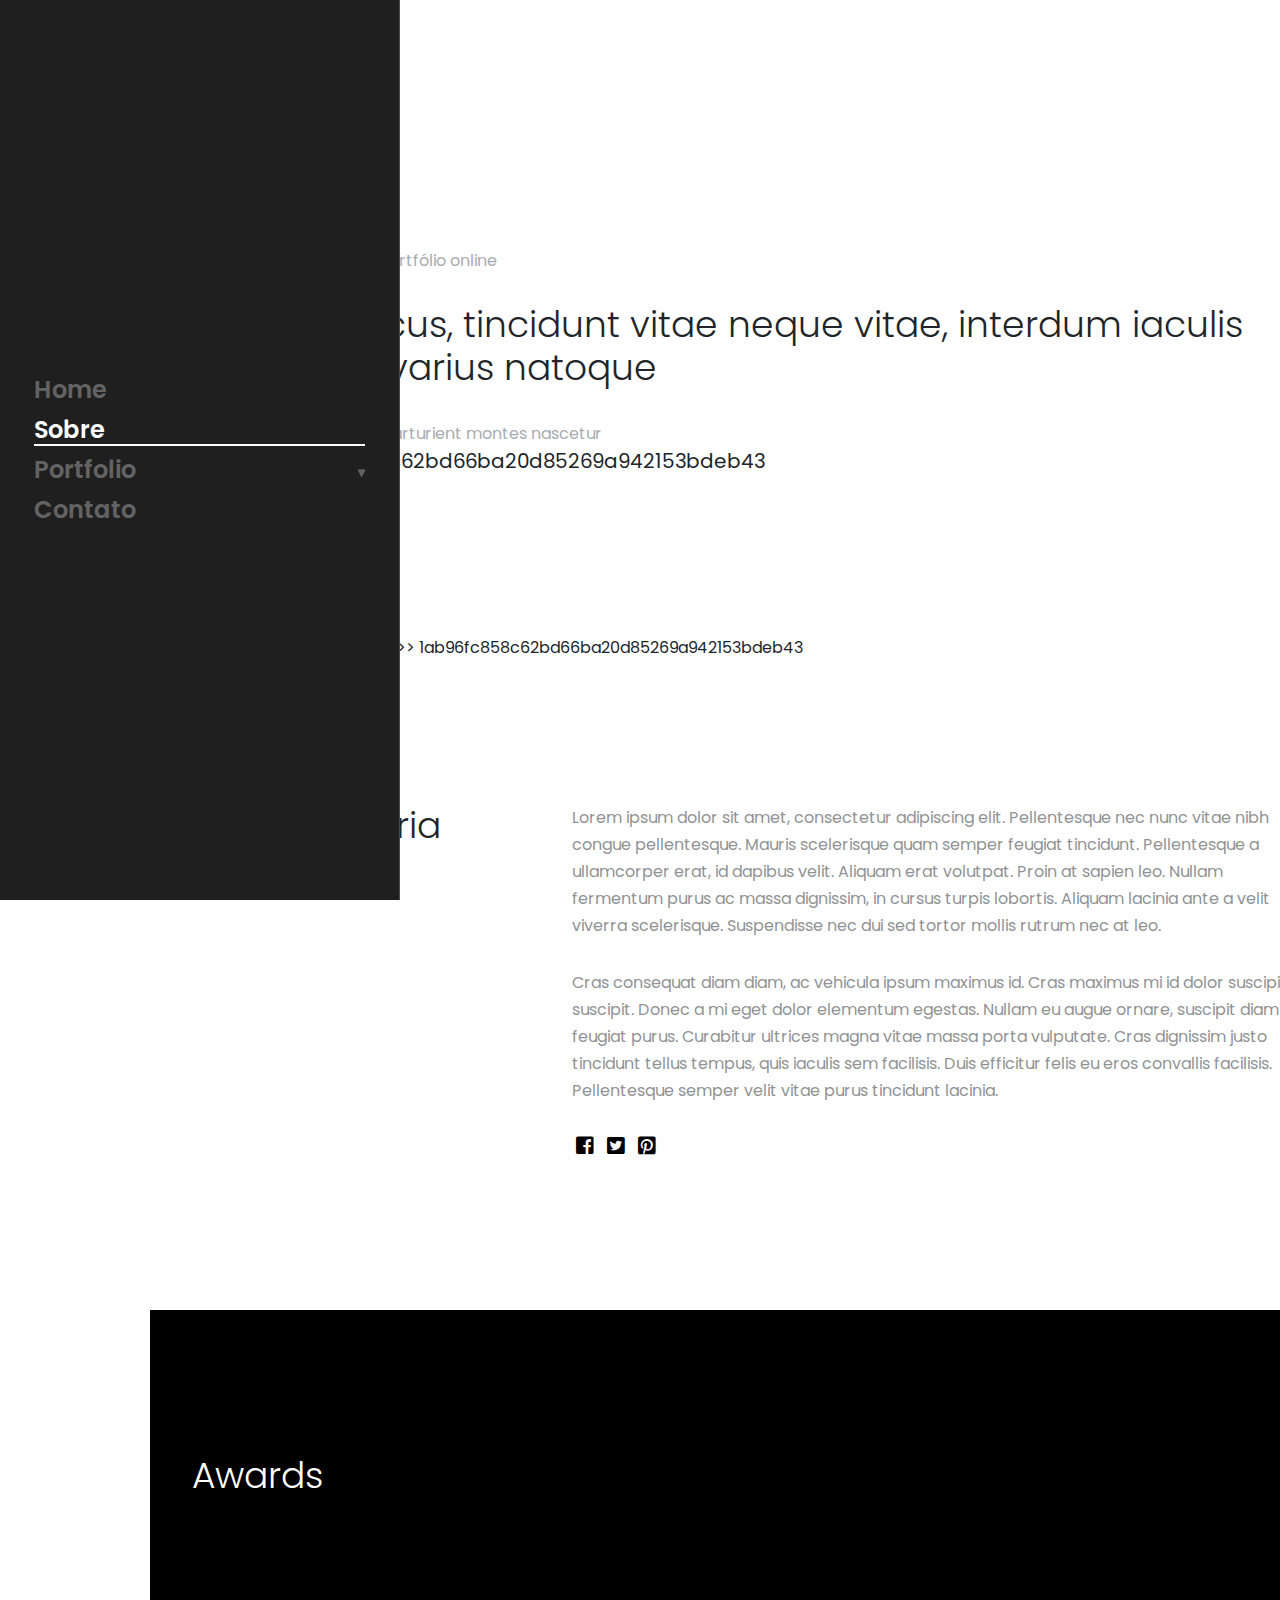
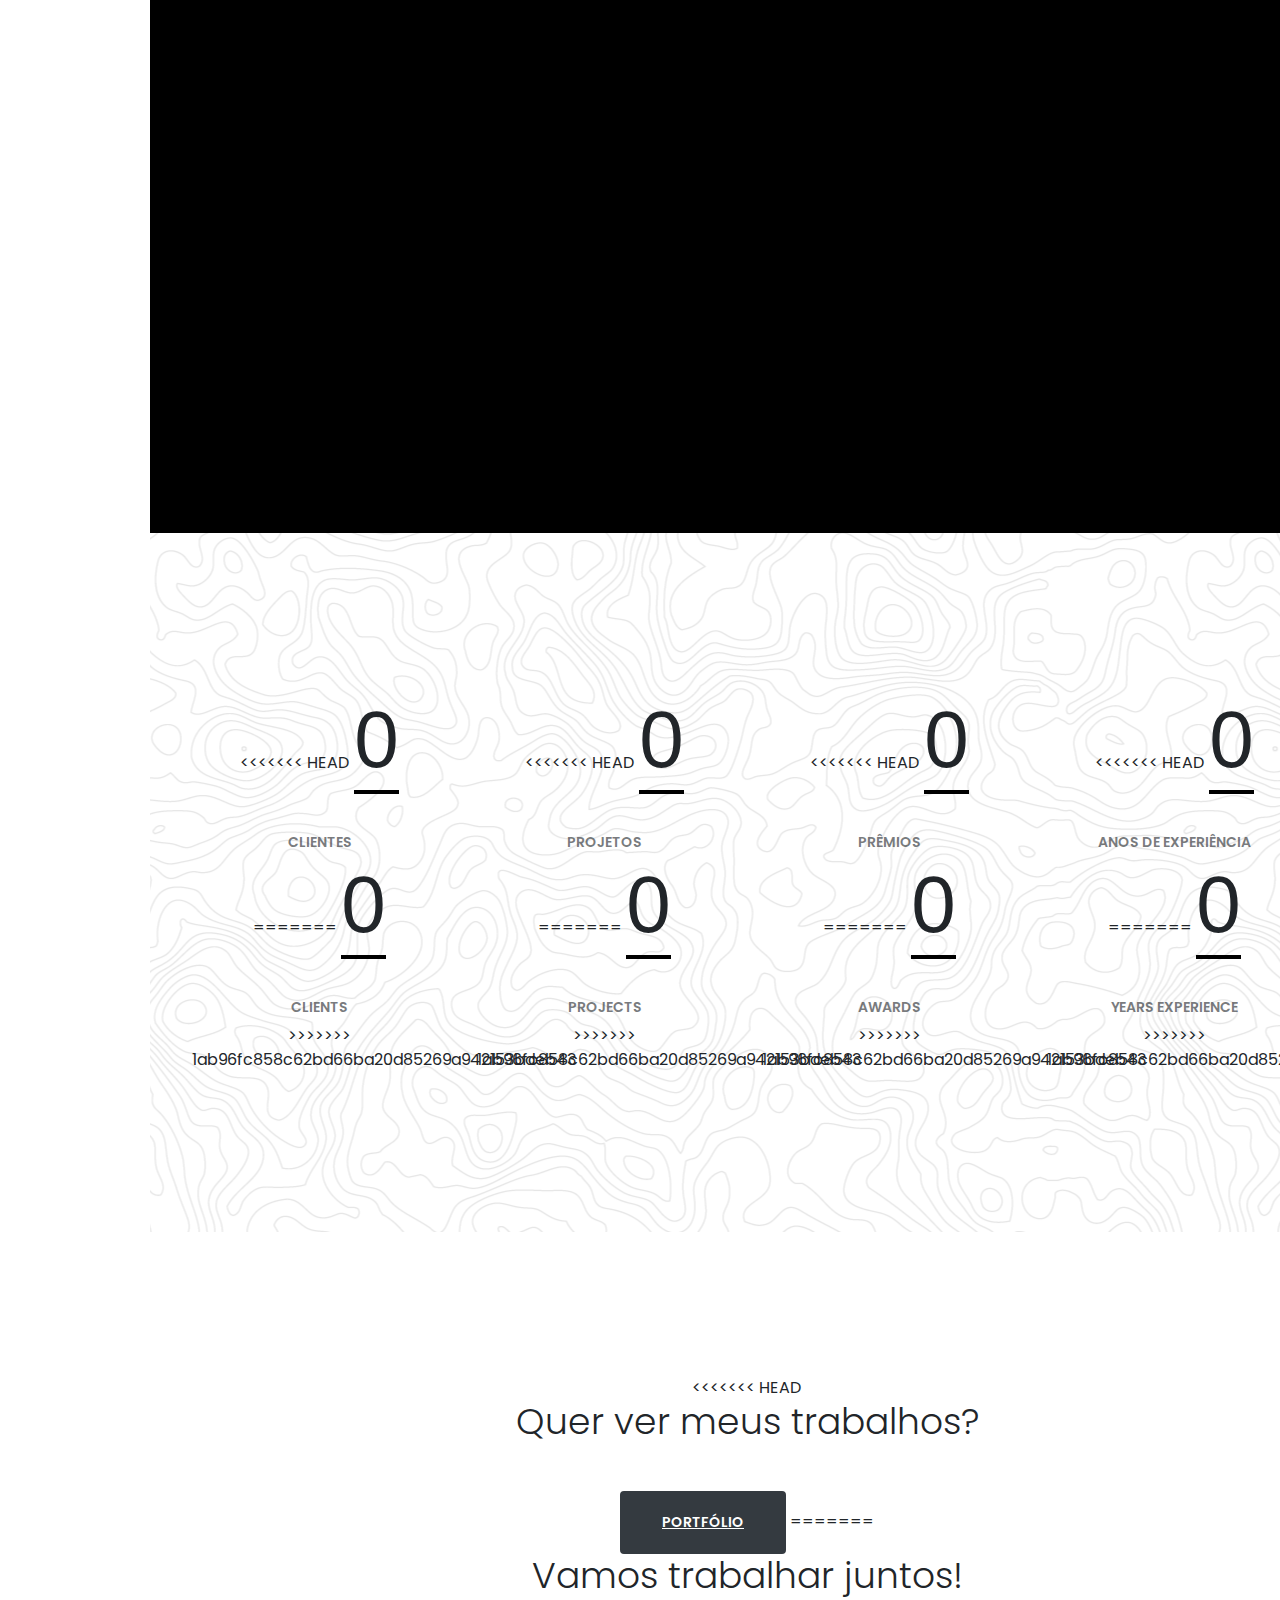
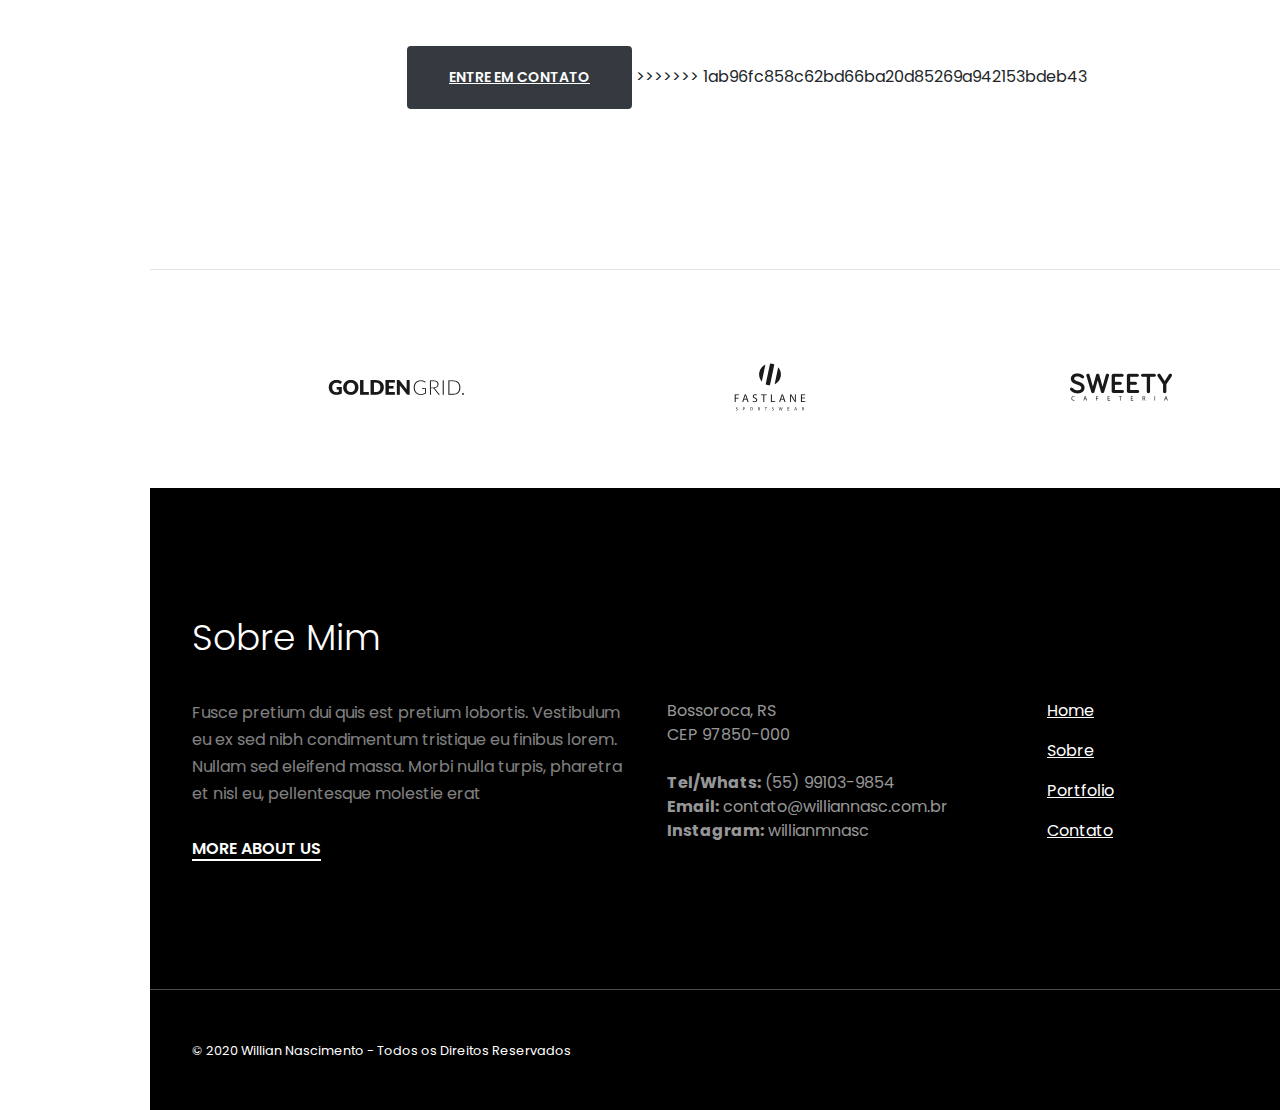
==== commit 7129355c: "Merge branch 'master' of https://github.com/williannasc/williannasc.github.io" ====
--- a/sobre.html
+++ b/sobre.html
@@ -150,8 +150,13 @@
             <div class="container pt-5 pt-lg-0">
 
                 <blockquote class="blockquote">
+<<<<<<< HEAD
+                    <h2>Sobre Mim</h2>
+                    <div class="blockquote-footer">Seja bem vindo ao meu portfólio online</div>
+=======
                     <h2>Cras nisl lacus, tincidunt vitae neque vitae, interdum iaculis tortor. Orci varius natoque</h2>
                     <div class="blockquote-footer">Penatibus et magnis dis parturient montes nascetur</div>
+>>>>>>> 1ab96fc858c62bd66ba20d85269a942153bdeb43
                 </blockquote>
 
             </div>
@@ -164,6 +169,8 @@
         -->
         <main id="ts-content">
 
+<<<<<<< HEAD
+=======
             <!--The Team
             ============================================================================================================
             -->
@@ -172,6 +179,7 @@
             <!--Our Story
             ============================================================================================================
             -->
+>>>>>>> 1ab96fc858c62bd66ba20d85269a942153bdeb43
             <section id="story" class="ts-block">
                 <div class="container">
                     <div class="row">
@@ -277,32 +285,52 @@
 
                         <div class="col-sm-6 col-md-3">
                             <div class="ts-promo-number text-center">
+<<<<<<< HEAD
+                                <figure class="odometer" data-odometer-final="2">0</figure>
+                                <h5>Clientes</h5>
+=======
                                 <figure class="odometer" data-odometer-final="43">0</figure>
                                 <h5>Clients</h5>
+>>>>>>> 1ab96fc858c62bd66ba20d85269a942153bdeb43
                             </div>
                         </div>
                         <!--end Promo number-->
 
                         <div class="col-sm-6 col-md-3">
                             <div class="ts-promo-number text-center">
+<<<<<<< HEAD
+                                <figure class="odometer" data-odometer-final="2">0</figure>
+                                <h5>Projetos</h5>
+=======
                                 <figure class="odometer" data-odometer-final="68">0</figure>
                                 <h5>Projects</h5>
+>>>>>>> 1ab96fc858c62bd66ba20d85269a942153bdeb43
                             </div>
                         </div>
                         <!--end Promo number-->
 
                         <div class="col-sm-6 col-md-3">
                             <div class="ts-promo-number text-center">
+<<<<<<< HEAD
+                                <figure class="odometer" data-odometer-final="0">0</figure>
+                                <h5>Prêmios</h5>
+=======
                                 <figure class="odometer" data-odometer-final="17">0</figure>
                                 <h5>Awards</h5>
+>>>>>>> 1ab96fc858c62bd66ba20d85269a942153bdeb43
                             </div>
                         </div>
                         <!--end Promo number-->
 
                         <div class="col-sm-6 col-md-3">
                             <div class="ts-promo-number text-center">
+<<<<<<< HEAD
+                                <figure class="odometer" data-odometer-final="1">0</figure>
+                                <h5>Anos de Experiência</h5>
+=======
                                 <figure class="odometer" data-odometer-final="12">0</figure>
                                 <h5>Years Experience</h5>
+>>>>>>> 1ab96fc858c62bd66ba20d85269a942153bdeb43
                             </div>
                         </div>
                         <!--end Promo number-->
@@ -317,8 +345,13 @@
             <section class="py-5 text-center">
                 <div class="container py-5 my-5">
 
+<<<<<<< HEAD
+                    <h2 class="mb-5">Quer ver meus trabalhos?</h2>
+                    <a href="#" class="btn btn-dark">Portfólio</a>
+=======
                     <h2 class="mb-5">Vamos trabalhar juntos!</h2>
                     <a href="#" class="btn btn-dark">Entre em contato</a>
+>>>>>>> 1ab96fc858c62bd66ba20d85269a942153bdeb43
 
                 </div>
             </section>
